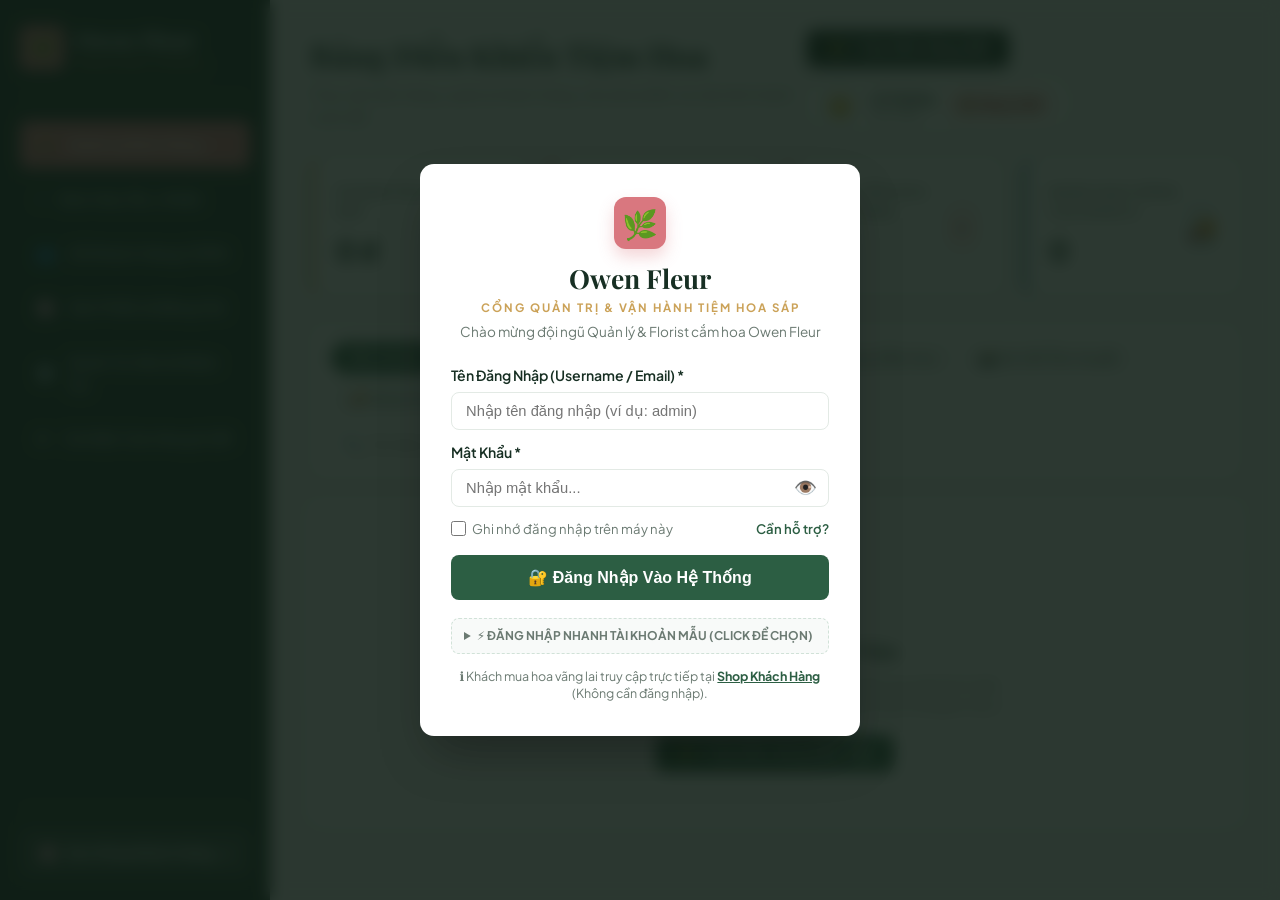
==== admin.html @ 010f1c7a "feat: Owen Fleur official website with full ordering, admin portal, cloud sync, and deployment setup" ====
<!DOCTYPE html>
<html lang="vi">
<head>
  <meta charset="UTF-8">
  <meta name="viewport" content="width=device-width, initial-scale=1.0">
  <title>Owen Fleur Admin Portal | Quản Lý Đơn Hàng & Vận Hành Tiệm Hoa</title>

  <!-- Google Fonts -->
  <link rel="preconnect" href="https://fonts.googleapis.com">
  <link rel="preconnect" href="https://fonts.gstatic.com" crossorigin>
  <link href="https://fonts.googleapis.com/css2?family=Playfair+Display:ital,wght@0,600;0,700;1,400&family=Plus+Jakarta+Sans:wght@400;500;600;700;800&display=swap" rel="stylesheet">

  <link rel="stylesheet" href="css/admin.css">
  <style>
    /* Modal styles */
    .admin-modal-overlay {
      position: fixed;
      inset: 0;
      background: rgba(0, 0, 0, 0.65);
      backdrop-filter: blur(4px);
      z-index: 2000;
      display: flex;
      align-items: center;
      justify-content: center;
      padding: 20px;
      opacity: 0;
      visibility: hidden;
      transition: all 0.25s ease;
    }
    .admin-modal-overlay.active {
      opacity: 1;
      visibility: visible;
    }
    .admin-modal-box {
      background: #fff;
      border-radius: 12px;
      max-width: 760px;
      width: 100%;
      max-height: 90vh;
      overflow-y: auto;
      position: relative;
      box-shadow: 0 20px 40px rgba(0,0,0,0.25);
    }
    .admin-modal-close {
      position: absolute;
      top: 14px;
      right: 14px;
      background: #eee;
      border: none;
      width: 32px;
      height: 32px;
      border-radius: 50%;
      font-size: 1.2rem;
      cursor: pointer;
      display: flex;
      align-items: center;
      justify-content: center;
      z-index: 10;
    }
    .admin-modal-close:hover {
      background: #ddd;
    }
  </style>
</head>
<body>

  <!-- Fullscreen Multi-Admin Login Overlay -->
  <div class="admin-login-overlay" id="adminLoginOverlay">
    <div class="login-card" style="max-width: 440px;">
      <div class="login-header">
        <div class="login-brand-icon">🌿</div>
        <h2 style="font-family: var(--font-serif); font-size: 1.65rem; color: var(--admin-primary); margin-top: 10px;">Owen Fleur</h2>
        <p style="color: var(--admin-gold); text-transform: uppercase; font-size: 0.72rem; letter-spacing: 2px; font-weight: 700;">Cổng Quản Trị & Vận Hành Tiệm Hoa Sáp</p>
        <p style="color: var(--admin-muted); font-size: 0.85rem; margin-top: 6px;">Chào mừng đội ngũ Quản lý & Florist cắm hoa Owen Fleur</p>
      </div>

      <form id="adminLoginForm">
        <div class="settings-group" style="margin-bottom: 12px;">
          <label>Tên Đăng Nhập (Username / Email) *</label>
          <input type="text" id="loginUsername" class="settings-control" required placeholder="Nhập tên đăng nhập (ví dụ: admin)">
        </div>

        <div class="settings-group" style="margin-bottom: 12px;">
          <label>Mật Khẩu *</label>
          <div style="position: relative;">
            <input type="password" id="loginPassword" class="settings-control" required placeholder="Nhập mật khẩu..." style="padding-right: 44px;">
            <button type="button" id="togglePasswordBtn" style="position: absolute; right: 8px; top: 50%; transform: translateY(-50%); background: none; border: none; font-size: 1.15rem; cursor: pointer; color: var(--admin-muted); padding: 4px;" title="Hiện / Ẩn mật khẩu">
              👁️
            </button>
          </div>
        </div>

        <div style="display: flex; justify-content: space-between; align-items: center; margin-bottom: 16px; font-size: 0.82rem;">
          <label style="display: flex; align-items: center; gap: 6px; cursor: pointer; color: var(--admin-muted);">
            <input type="checkbox" id="rememberMeCheckbox" style="accent-color: var(--admin-primary); width: 15px; height: 15px;">
            <span>Ghi nhớ đăng nhập trên máy này</span>
          </label>
          <span style="color: var(--admin-accent); font-weight: 600; cursor: pointer;" title="Vui lòng liên hệ Chủ Tiệm để được cấp lại mật khẩu">Cần hỗ trợ?</span>
        </div>

        <div id="loginErrorMsg" style="display: none; color: #dc2626; background: #fee2e2; padding: 10px; border-radius: 6px; font-size: 0.85rem; margin-bottom: 14px; text-align: center;"></div>

        <button type="submit" class="btn-admin btn-admin-primary" style="width: 100%; padding: 13px; font-size: 1rem; justify-content: center;">
          🔐 Đăng Nhập Vào Hệ Thống
        </button>
      </form>

      <!-- Quick Switch / Demo Accounts Collapsible -->
      <details class="login-demo-details" style="margin-top: 18px; background: #f8faf9; border-radius: 8px; padding: 8px 12px; border: 1px dashed #d1e2d8;">
        <summary style="font-size: 0.75rem; font-weight: 700; color: var(--admin-muted); cursor: pointer; text-transform: uppercase;">
          ⚡ Đăng nhập nhanh tài khoản mẫu (Click để chọn)
        </summary>
        <div class="quick-acc-grid" style="margin-top: 8px;">
          <button type="button" class="quick-acc-btn" data-user="admin" data-pass="admin123" title="Chủ tiệm / Quản lý trưởng">
            <span class="acc-avatar">👑</span>
            <div class="acc-details">
              <strong>admin</strong> (Chủ tiệm)
              <small>Lê Hoàng — Quản lý trưởng</small>
            </div>
          </button>
          <button type="button" class="quick-acc-btn" data-user="florist_lan" data-pass="123456" title="Florist cắm hoa">
            <span class="acc-avatar">🌸</span>
            <div class="acc-details">
              <strong>florist_lan</strong> (Thợ cắm hoa)
              <small>Nguyễn Ngọc Lan — Florist</small>
            </div>
          </button>
          <button type="button" class="quick-acc-btn" data-user="cskh_mai" data-pass="123456" title="CSKH & Trực đơn">
            <span class="acc-avatar">🎧</span>
            <div class="acc-details">
              <strong>cskh_mai</strong> (CSKH)
              <small>Trần Mai Linh — Bán hàng</small>
            </div>
          </button>
        </div>
      </details>

      <div style="text-align: center; margin-top: 14px; font-size: 0.78rem; color: var(--admin-muted); line-height: 1.4;">
        ℹ️ Khách mua hoa vãng lai truy cập trực tiếp tại <a href="index.html" target="_blank" style="color: var(--admin-accent); font-weight: 700;">Shop Khách Hàng</a> (Không cần đăng nhập).
      </div>
    </div>
  </div>

  <!-- Sidebar -->
  <aside class="admin-sidebar">
    <div class="admin-brand">
      <div class="brand-icon">🌿</div>
      <div class="brand-text">
        <h2>Owen Fleur</h2>
        <p>Merchant Portal</p>
      </div>
    </div>

    <nav class="admin-nav">
      <div class="admin-nav-item active" data-tab="orders">
        <span>📦</span>
        <span>Quản Lý Đơn Hàng</span>
      </div>
      <div class="admin-nav-item" data-tab="urgent">
        <span>⚡</span>
        <span>Đơn Hỏa Tốc / Khẩn</span>
        <span class="urgent-badge-count" id="urgentCountBadge" style="display: none;">0</span>
      </div>
      <div class="admin-nav-item" data-tab="customers">
        <span>👥</span>
        <span>Sổ Khách Hàng (CRM)</span>
      </div>
      <div class="admin-nav-item" data-tab="products">
        <span>🌸</span>
        <span>Sản Phẩm & Bảng Giá</span>
      </div>
      <div class="admin-nav-item" data-tab="admins">
        <span>🛡️</span>
        <span>Quản Trị Viên & Nhân Sự</span>
      </div>
      <div class="admin-nav-item" data-tab="settings">
        <span>⚙️</span>
        <span>Cài Đặt Cửa Hàng & QR</span>
      </div>
    </nav>

    <div class="admin-sidebar-footer">
      <a href="index.html" target="_blank" class="store-link-btn" title="Mở trang bán hàng dành cho khách">
        <span>🌸</span>
        <span>Xem Shop Khách Hàng</span>
        <span>↗</span>
      </a>
    </div>
  </aside>

  <!-- Main Content Area -->
  <main class="admin-main">
    
    <!-- Top Header -->
    <header class="admin-header">
      <div>
        <h1>Bảng Điều Khiển Tiệm Hoa</h1>
        <p style="color: var(--admin-muted); font-size: 0.92rem; margin-top: 4px;">
          Theo dõi đơn hàng, quản lý khách hàng, sửa sản phẩm và cấu hình thanh toán QR.
        </p>
      </div>
      <div class="admin-header-actions" style="display: flex; align-items: center; gap: 12px; flex-wrap: wrap;">
        <button class="btn-admin btn-admin-primary" id="openManualOrderModalBtn" style="background: var(--admin-primary); box-shadow: 0 4px 14px rgba(23, 47, 35, 0.2);">
          ✨ + Tạo Đơn Hàng Mới
        </button>

        <!-- Current Logged In Admin Profile -->
        <div class="admin-user-profile" id="topbarUserProfile">
          <div class="user-avatar" id="currentUserAvatar">👑</div>
          <div class="user-info">
            <div class="user-name" id="currentUserName">Lê Hoàng</div>
            <div class="user-role" id="currentUserRole">Chủ Tiệm</div>
          </div>
          <button class="btn-logout" id="logoutBtn" title="Đăng xuất khỏi hệ thống">
            🚪 Đăng Xuất
          </button>
        </div>
      </div>
    </header>

    <!-- Metrics Cards Grid -->
    <section class="stats-grid">
      <div class="stat-card revenue">
        <div class="stat-info">
          <h3>Doanh Thu Hôm Nay</h3>
          <div class="stat-value" id="metricRevenue">0₫</div>
        </div>
        <div class="stat-icon">💰</div>
      </div>

      <div class="stat-card urgent">
        <div class="stat-info">
          <h3>Cần Cắm Gấp / Hỏa Tốc</h3>
          <div class="stat-value" id="metricUrgent" style="color: var(--admin-urgent);">0</div>
        </div>
        <div class="stat-icon">⚡</div>
      </div>

      <div class="stat-card crafting">
        <div class="stat-info">
          <h3>Đang Cắm Hoa (Crafting)</h3>
          <div class="stat-value" id="metricCrafting">0</div>
        </div>
        <div class="stat-icon">✂️</div>
      </div>

      <div class="stat-card delivering">
        <div class="stat-info">
          <h3>Đang Giao Hàng Cho Khách</h3>
          <div class="stat-value" id="metricDelivering">0</div>
        </div>
        <div class="stat-icon">🚚</div>
      </div>
    </section>

    <!-- ================= VIEW 1: ORDERS ================= -->
    <section class="admin-view-pane active" id="ordersView">
      <!-- Filter Bar -->
      <div class="orders-filter-bar">
        <div class="filter-pills">
          <button class="filter-pill active" data-status="all">Tất Cả Đơn</button>
          <button class="filter-pill urgent-pill" data-status="urgent">⚡ Khẩn Cấp / Hỏa Tốc</button>
          <button class="filter-pill" data-status="pending">⏳ Chờ Xác Nhận</button>
          <button class="filter-pill" data-status="crafting">✂️ Đang Cắm Hoa</button>
          <button class="filter-pill" data-status="photo_sent">📸 Đã Gửi Ảnh Duyệt</button>
          <button class="filter-pill" data-status="delivering">🚚 Đang Giao</button>
          <button class="filter-pill" data-status="delivered">✅ Giao Thành Công</button>
          <button class="filter-pill" data-status="cancelled">❌ Đã Hủy</button>
        </div>

        <div class="order-search-box">
          <span class="search-icon">🔍</span>
          <input type="text" id="orderSearchInput" placeholder="Tìm theo mã đơn, tên khách, SĐT, địa chỉ...">
        </div>
      </div>

      <!-- Orders List Container -->
      <div class="orders-list-container" id="ordersListContainer">
        <!-- Injected via JavaScript -->
      </div>
    </section>

    <!-- View 2: Urgent Only (Shares same render logic) -->
    <section class="admin-view-pane" id="urgentView">
      <div style="background: #fffafa; border: 1px solid var(--admin-urgent); padding: 16px 20px; border-radius: var(--radius-md); margin-bottom: 20px; display: flex; align-items: center; justify-content: space-between;">
        <div style="display: flex; align-items: center; gap: 12px;">
          <span style="font-size: 1.8rem;">⚡</span>
          <div>
            <h3 style="color: var(--admin-urgent); margin: 0;">DANH SÁCH ĐƠN HÀNG HỎA TỐC & KHẨN CẤP</h3>
            <p style="font-size: 0.85rem; color: var(--admin-muted); margin: 0;">Được ưu tiên cắm ngay lập tức để kịp giờ hẹn khách hàng hoặc giao trong 2 giờ.</p>
          </div>
        </div>
      </div>
    </section>

    <!-- ================= VIEW 3: CUSTOMERS DIRECTORY (CRM) ================= -->
    <section class="admin-view-pane" id="customersView">
      <div class="products-admin-card">
        <div style="display: flex; justify-content: space-between; align-items: center; margin-bottom: 20px; flex-wrap: wrap; gap: 14px;">
          <div>
            <h2 style="font-family: var(--font-serif); font-size: 1.5rem; color: var(--admin-primary);">
              Sổ Danh Bạ Khách Hàng & Lịch Sử Mua Hoa
            </h2>
            <p style="color: var(--admin-muted); font-size: 0.88rem;">
              Tự động lưu trữ thông tin tất cả khách đã đặt hoa để tiệm tiện chăm sóc, gọi điện, gửi thiệp hoặc tri ân khách VIP.
            </p>
          </div>
          <div style="display: flex; gap: 10px;">
            <input type="text" id="customerSearchInput" placeholder="Tìm khách theo tên, SĐT..." style="padding: 8px 14px; border-radius: 999px; border: 1px solid var(--admin-border); outline: none; font-size: 0.88rem;">
            <button class="btn-admin btn-admin-primary" id="exportCustomersBtn">
              📥 Xuất Danh Sách (CSV / Excel)
            </button>
          </div>
        </div>

        <table class="admin-table">
          <thead>
            <tr>
              <th>Khách Hàng (Người Nhận / Đặt)</th>
              <th>Số Điện Thoại</th>
              <th>Địa Chỉ Giao Thường Dùng</th>
              <th>Số Đơn Đã Đặt</th>
              <th>Tổng Chi Tiêu</th>
              <th>Hạng Khách</th>
              <th>Lần Mua Gần Nhất</th>
              <th>Liên Hệ Nhanh</th>
            </tr>
          </thead>
          <tbody id="customersTableBody">
            <!-- Injected via JavaScript -->
          </tbody>
        </table>
      </div>
    </section>

    <!-- ================= VIEW 4: PRODUCTS & PRICING (FULL CRUD) ================= -->
    <section class="admin-view-pane" id="productsView">
      <div class="products-admin-card">
        <div style="display: flex; justify-content: space-between; align-items: center; margin-bottom: 20px; flex-wrap: wrap; gap: 12px;">
          <div>
            <h2 style="font-family: var(--font-serif); font-size: 1.5rem; color: var(--admin-primary);">Danh Sách Mẫu Hoa & Quản Lý Sản Phẩm</h2>
            <p style="color: var(--admin-muted); font-size: 0.88rem;">Chỉnh sửa hình ảnh, giá bán, mô tả, thể loại hoa hoặc thêm mẫu hoa mới vào shop.</p>
          </div>
          <button class="btn-admin btn-admin-primary" id="addNewProductBtn">
            🌸 + Thêm Mẫu Hoa Mới
          </button>
        </div>

        <table class="admin-table">
          <thead>
            <tr>
              <th style="width: 70px;">Hình Ảnh</th>
              <th>Tên Mẫu Hoa</th>
              <th>Thể Loại</th>
              <th>Giá Bán</th>
              <th>Nhãn / Tag</th>
              <th>Tone Màu</th>
              <th style="width: 170px;">Hành Động</th>
            </tr>
          </thead>
          <tbody id="adminProductsTableBody">
            <!-- Injected via JavaScript -->
          </tbody>
        </table>
      </div>
    </section>

    <!-- ================= VIEW 5: STORE SETTINGS & QR CONFIG ================= -->
    <section class="admin-view-pane" id="settingsView">
      <div class="settings-container">
        <h2 style="font-family: var(--font-serif); font-size: 1.6rem; color: var(--admin-primary); margin-bottom: 8px;">
          Cài Đặt Cửa Hàng & Cấu Hình Thanh Toán VietQR
        </h2>
        <p style="color: var(--admin-muted); font-size: 0.92rem; margin-bottom: 24px;">
          Cấu hình thông tin thương hiệu và tài khoản ngân hàng nhận tiền. Khi khách đặt hoa bên portal người mua, mã QR thanh toán sẽ tự động khớp với tài khoản của bạn.
        </p>

        <form id="storeSettingsForm">
          <h3 style="font-family: var(--font-serif); font-size: 1.2rem; color: var(--admin-accent); margin-bottom: 14px; border-bottom: 1px solid var(--admin-border); padding-bottom: 6px;">
            1. Thông Tin Thương Hiệu & Địa Chỉ
          </h3>

          <div class="settings-grid">
            <div class="settings-group">
              <label>Tên Tiệm Hoa (Thương hiệu)</label>
              <input type="text" id="cfgStoreName" class="settings-control" required>
            </div>

            <div class="settings-group">
              <label>Số Hotline Đặt Hoa Nhanh</label>
              <input type="text" id="cfgHotline" class="settings-control" required>
            </div>

            <div class="settings-group">
              <label>Slogan Tiếng Pháp</label>
              <input type="text" id="cfgTaglineFr" class="settings-control" required>
            </div>

            <div class="settings-group">
              <label>Slogan Tiếng Anh (Font nghệ thuật)</label>
              <input type="text" id="cfgTaglineEn" class="settings-control" required>
            </div>

            <div class="settings-group">
              <label>Địa Chỉ Cơ Sở 1 (Hà Nội)</label>
              <input type="text" id="cfgAddressHanoi" class="settings-control" required>
            </div>

            <div class="settings-group">
              <label>Địa Chỉ Cơ Sở 2 (Hưng Yên)</label>
              <input type="text" id="cfgAddressHungYen" class="settings-control" required>
            </div>

            <div class="settings-group">
              <label>Link Fanpage Facebook</label>
              <input type="url" id="cfgFacebook" class="settings-control" required>
            </div>

            <div class="settings-group">
              <label>Link Kênh TikTok</label>
              <input type="url" id="cfgTiktok" class="settings-control" required>
            </div>

            <div class="settings-group full-width">
              <label>Nội Dung Banner Thông Báo Đầu Trang (Top Announcement Bar)</label>
              <input type="text" id="cfgAnnouncement" class="settings-control" required>
            </div>
          </div>

          <!-- Section 2: QR Payment Configuration -->
          <div class="qr-config-section">
            <h3 style="font-family: var(--font-serif); font-size: 1.25rem; color: var(--admin-primary); margin-bottom: 6px;">
              2. Cấu Hình Tài Khoản Nhận Tiền & Mã QR (VietQR)
            </h3>
            <p style="font-size: 0.85rem; color: var(--admin-muted);">
              Khi khách hàng chọn thanh toán chuyển khoản, hệ thống sẽ tự sinh mã QR chuyển tiền chính xác đến tài khoản dưới đây:
            </p>

            <div class="qr-config-preview-layout">
              <div>
                <div class="settings-group">
                  <label>Ngân Hàng Thụ Hưởng *</label>
                  <select id="cfgBankName" class="settings-control" style="cursor: pointer;">
                    <option value="Vietcombank">Vietcombank (Ngân hàng Ngoại thương)</option>
                    <option value="MBBank">MB Bank (Ngân hàng Quân Đội)</option>
                    <option value="Techcombank">Techcombank (Kỹ Thương)</option>
                    <option value="ACB">ACB (Á Châu)</option>
                    <option value="VPBank">VPBank (Việt Nam Thịnh Vượng)</option>
                    <option value="TPBank">TPBank (Tiên Phong)</option>
                    <option value="BIDV">BIDV (Đầu tư và Phát triển)</option>
                    <option value="VietinBank">VietinBank (Công Thương)</option>
                    <option value="Agribank">Agribank (Nông nghiệp)</option>
                  </select>
                </div>

                <div class="settings-group">
                  <label>Số Tài Khoản Ngân Hàng (STK) *</label>
                  <input type="text" id="cfgBankAccount" class="settings-control" placeholder="Ví dụ: 0985421398 hoặc 1023456789" required>
                </div>

                <div class="settings-group">
                  <label>Tên Chủ Tài Khoản (In hoa không dấu) *</label>
                  <input type="text" id="cfgAccountHolder" class="settings-control" placeholder="TIEM HOA OWEN FLEUR" required>
                </div>

                <div class="settings-group">
                  <label>Tiền tố cú pháp nội dung chuyển khoản</label>
                  <input type="text" id="cfgTransferPrefix" class="settings-control" placeholder="OWENFLEUR (hệ thống sẽ tự ghép thêm mã đơn)" value="OWENFLEUR">
                </div>

                <div class="settings-group">
                  <label>Link Ảnh QR Tĩnh Của Shop (Tùy chọn tải lên / link ảnh sẵn)</label>
                  <input type="url" id="cfgCustomQrImage" class="settings-control" placeholder="https://... hoặc để trống để tự sinh VietQR chuẩn">
                </div>
              </div>

              <!-- Live Preview Card -->
              <div class="qr-live-preview-card">
                <div style="font-weight: 700; font-size: 0.85rem; color: var(--admin-primary); text-transform: uppercase;">Xem Trước Mã QR Khách Quét</div>
                <img id="qrLivePreviewImg" src="https://api.qrserver.com/v1/create-qr-code/?size=180x180&data=OWENFLEUR_TEST_1000000" alt="VietQR Preview">
                <div style="font-size: 0.82rem; color: var(--admin-muted);" id="qrLivePreviewInfo">
                  Ngân hàng: <strong>Vietcombank</strong><br>
                  STK: <strong>0985 421 398</strong><br>
                  Chủ TK: <strong>TIEM HOA OWEN FLEUR</strong>
                </div>
              </div>
            </div>
          </div>

          <!-- Cloud Database & Supabase Realtime Sync -->
          <div class="qr-config-section" style="background: #fdfaf6; border-color: #ebdccc; margin-top: 24px;">
            <div style="display: flex; justify-content: space-between; align-items: center; flex-wrap: wrap; gap: 10px;">
              <div>
                <h3 style="font-family: var(--font-serif); font-size: 1.25rem; color: var(--admin-primary); margin: 0;">
                  ☁️ Kết Nối Cloud Database (Supabase) - Đồng Bộ Realtime Toàn Quốc
                </h3>
                <p style="font-size: 0.85rem; color: var(--admin-muted); margin: 4px 0 0 0;">
                  Đồng bộ đơn hàng giữa điện thoại người mua và máy tính quản trị qua Internet theo thời gian thực (Real-time).
                </p>
              </div>
              <span id="cloudStatusBadge" style="padding: 4px 12px; border-radius: 999px; font-size: 0.8rem; font-weight: 700; background: #fef3c7; color: #92400e; border: 1px solid #f59e0b;">
                🟡 Đang dùng Offline (LocalStorage)
              </span>
            </div>

            <div style="margin-top: 16px; display: grid; grid-template-columns: 1fr 1fr; gap: 16px;">
              <div class="settings-group">
                <label>Supabase Project URL</label>
                <input type="url" id="cfgSupabaseUrl" class="settings-control" placeholder="https://xyzproject.supabase.co">
              </div>
              <div class="settings-group">
                <label>Supabase Anon Public API Key</label>
                <input type="password" id="cfgSupabaseKey" class="settings-control" placeholder="eyJhbGciOiJIUzI1NiIsInR5cCI6IkpXVCJ9...">
              </div>
            </div>

            <div style="display: flex; gap: 10px; margin-top: 10px; flex-wrap: wrap;">
              <button type="button" class="btn-admin btn-admin-outline" id="btnTestCloudConnection">
                🔌 Kiểm Tra Kết Nối
              </button>
              <button type="button" class="btn-admin btn-admin-primary" id="btnSaveCloudConfig">
                💾 Lưu Cấu Hình Cloud
              </button>
              <button type="button" class="btn-admin btn-admin-outline" id="btnToggleSqlGuide">
                📋 Xem Mã SQL Tạo Bảng (Chạy 1 lần trên Supabase)
              </button>
            </div>

            <div id="sqlGuideContainer" style="display: none; margin-top: 14px; background: #fff; padding: 14px; border-radius: var(--radius-sm); border: 1px solid var(--admin-border);">
              <div style="display: flex; justify-content: space-between; align-items: center; margin-bottom: 8px;">
                <strong style="font-size: 0.85rem; color: var(--admin-primary);">Đoạn mã SQL tạo bảng tự động (Dán vào SQL Editor trên Supabase):</strong>
                <button type="button" class="btn-admin btn-admin-outline" id="btnCopySql" style="padding: 3px 8px; font-size: 0.75rem;">📋 Copy SQL</button>
              </div>
              <textarea id="sqlCodeBlock" readonly style="width: 100%; height: 160px; font-family: monospace; font-size: 0.78rem; padding: 10px; background: #282c34; color: #abb2bf; border-radius: 6px; border: none; resize: vertical;"></textarea>
            </div>
          </div>

          <!-- Telegram Push Notification Configuration -->
          <div class="qr-config-section" style="background: #f0f7ff; border-color: #bfdbfe; margin-top: 24px;">
            <div style="display: flex; justify-content: space-between; align-items: center; flex-wrap: wrap; gap: 10px;">
              <div>
                <h3 style="font-family: var(--font-serif); font-size: 1.25rem; color: #1e40af; margin: 0;">
                  📲 Chuông Báo Điện Thoại 24/7 Qua Telegram (Miễn Phí)
                </h3>
                <p style="font-size: 0.85rem; color: var(--admin-muted); margin: 4px 0 0 0;">
                  Khi có khách đặt hoa trên website, hệ thống sẽ tự động gửi tin nhắn báo rung đến điện thoại của bạn ngay lập tức!
                </p>
              </div>
              <span style="padding: 4px 12px; border-radius: 999px; font-size: 0.8rem; font-weight: 700; background: #dbeafe; color: #1e40af;">
                ⚡ Push Alert Real-time
              </span>
            </div>

            <div style="margin-top: 16px; display: grid; grid-template-columns: 1fr 1fr; gap: 16px;">
              <div class="settings-group">
                <label>Telegram Bot Token (Tạo nhanh qua @BotFather trên Telegram)</label>
                <input type="text" id="cfgTelegramBotToken" class="settings-control" placeholder="Ví dụ: 7123456789:AAHxyz...">
              </div>
              <div class="settings-group">
                <label>Telegram Chat ID (Lấy ID cá nhân qua @userinfobot)</label>
                <input type="text" id="cfgTelegramChatId" class="settings-control" placeholder="Ví dụ: 123456789 hoặc -100xxxx (nếu dùng nhóm)">
              </div>
            </div>

            <div style="display: flex; gap: 10px; margin-top: 10px; align-items: center; flex-wrap: wrap;">
              <button type="button" class="btn-admin btn-admin-outline" id="btnTestTelegramAlert" style="background: #fff;">
                🔔 Bắn Thử 1 Tin Nhắn Test Về Điện Thoại
              </button>
              <span style="font-size: 0.8rem; color: var(--admin-muted);">
                💡 Chỉ cần chat <code>/start</code> với Bot của bạn trước để cấp quyền nhận tin nhắn.
              </span>
            </div>
          </div>

          <div style="margin-top: 24px;">
            <button type="submit" class="btn-admin btn-admin-primary" style="padding: 14px 32px; font-size: 1.05rem;">
              💾 Lưu Tất Cả Cài Đặt & Đồng Bộ Sang Portal Người Mua
            </button>
          </div>
        </form>
      </div>
    </section>

    <!-- ================= VIEW 5: ADMIN ACCOUNTS MANAGEMENT ================= -->
    <section class="admin-view-pane" id="adminsView">
      <div class="products-admin-card">
        <div style="display: flex; justify-content: space-between; align-items: center; margin-bottom: 24px; flex-wrap: wrap; gap: 14px;">
          <div>
            <h2 style="font-family: var(--font-serif); font-size: 1.5rem; color: var(--admin-primary);">
              🛡️ Danh Sách Quản Trị Viên & Nhân Sự Tiệm Hoa
            </h2>
            <p style="color: var(--admin-muted); font-size: 0.88rem;">
              Phân quyền và cấp tài khoản riêng cho từng nhân viên (Chủ tiệm, Florist cắm hoa, Nhân viên bán hàng & CSKH) để vận hành độc lập.
            </p>
          </div>
          <button class="btn-admin btn-admin-primary" id="openAddAdminModalBtn">
            ➕ Cấp Tài Khoản Mới
          </button>
        </div>

        <table class="admin-table">
          <thead>
            <tr>
              <th>Nhân Sự (Avatar & Tên)</th>
              <th>Tên Đăng Nhập (Username)</th>
              <th>Mật Khẩu</th>
              <th>Vai Trò & Quyền Hạn</th>
              <th>Ngày Cấp</th>
              <th>Thao Tác</th>
            </tr>
          </thead>
          <tbody id="adminsTableBody">
            <!-- Injected via JavaScript -->
          </tbody>
        </table>
      </div>
    </section>

  </main>

  <!-- ================= MODAL: SỬA / THÊM MỚI SẢN PHẨM ================= -->
  <div class="admin-modal-overlay" id="productEditModal">
    <div class="admin-modal-box">
      <button class="admin-modal-close" id="productEditModalClose">&times;</button>
      <div style="padding: 24px 28px; border-bottom: 1px solid var(--admin-border);">
        <h2 id="productModalTitle" style="font-family: var(--font-serif); font-size: 1.5rem; color: var(--admin-primary);">
          Chỉnh Sửa Mẫu Hoa
        </h2>
        <p style="color: var(--admin-muted); font-size: 0.85rem;">Thông tin cập nhật sẽ được hiển thị ngay lập tức lên website khách hàng.</p>
      </div>

      <form id="productEditForm">
        <input type="hidden" id="prodEditId">

        <div class="product-modal-grid">
          <!-- Col 1 -->
          <div>
            <div class="settings-group">
              <label>Tên Mẫu Hoa *</label>
              <input type="text" id="prodEditName" class="settings-control" required placeholder="Ví dụ: Bó Hoa 'Ánh Mắt Hoàng Hôn'">
            </div>

            <div class="settings-group">
              <label>Thể Loại Hoa *</label>
              <select id="prodEditCategory" class="settings-control" required>
                <option value="love">💖 Tình Yêu & Kỷ Niệm</option>
                <option value="birthday">🎂 Sinh Nhật Rực Rỡ</option>
                <option value="opening">🎉 Khai Trương - Chúc Mừng</option>
                <option value="wedding">💍 Hoa Cưới Cầm Tay</option>
                <option value="box">🎁 Giỏ & Hộp Hoa Cao Cấp</option>
              </select>
            </div>

            <div style="display: grid; grid-template-columns: 1fr 1fr; gap: 10px;">
              <div class="settings-group">
                <label>Giá Bán (VNĐ) *</label>
                <input type="number" id="prodEditPrice" class="settings-control" required min="10000" step="10000" placeholder="850000">
              </div>
              <div class="settings-group">
                <label>Giá Gốc (Trước giảm)</label>
                <input type="number" id="prodEditOriginalPrice" class="settings-control" min="0" step="10000" placeholder="1050000">
              </div>
            </div>

            <div style="display: grid; grid-template-columns: 1fr 1fr; gap: 10px;">
              <div class="settings-group">
                <label>Tone Màu Hoa *</label>
                <input type="text" id="prodEditTone" class="settings-control" required placeholder="Hồng Pastel & Trắng Kem">
              </div>
              <div class="settings-group">
                <label>Nhãn / Tag Nổi Bật</label>
                <input type="text" id="prodEditTag" class="settings-control" placeholder="Bán Chạy Nhất / Mới Về / Sale 20%">
              </div>
            </div>

            <div class="settings-group">
              <label>Loài Hoa Sử Dụng (Cách nhau bằng dấu phẩy)</label>
              <input type="text" id="prodEditFlowersIncluded" class="settings-control" placeholder="Hồng Ohara Sáp, Mẫu Đơn, Baby Khô">
            </div>
          </div>

          <!-- Col 2: Image & Descriptions -->
          <div>
            <div class="settings-group">
              <label>Ảnh Mẫu Hoa *</label>
              <div class="image-upload-toggle-tabs">
                <button type="button" class="img-tab-btn active" id="tabUploadFile">📁 Tải Ảnh Từ Máy Tính / Điện Thoại</button>
                <button type="button" class="img-tab-btn" id="tabEnterUrl">🔗 Dán Link Ảnh (URL)</button>
              </div>

              <!-- Option 1: File Upload -->
              <div id="fileUploadContainer" style="margin-top: 6px;">
                <label class="custom-file-upload-box" for="prodEditImageFile">
                  <span class="upload-icon">📷</span>
                  <span class="upload-text" id="uploadFileText">Nhấn để chọn ảnh từ máy tính</span>
                  <span class="upload-hint">Hỗ trợ JPG, PNG, WEBP (Lưu trực tiếp vào website)</span>
                  <input type="file" id="prodEditImageFile" accept="image/*" style="display: none;">
                </label>
              </div>

              <!-- Option 2: URL Input -->
              <div id="urlInputContainer" style="display: none; margin-top: 6px;">
                <input type="url" id="prodEditImage" class="settings-control" placeholder="https://images.unsplash.com/...">
              </div>

              <!-- Preview Box -->
              <div class="product-image-preview-box">
                <img id="prodImagePreview" src="https://images.unsplash.com/photo-1561181286-d3fee7d55364?auto=format&fit=crop&w=400&q=80" alt="Xem trước ảnh hoa">
              </div>
            </div>

            <div class="settings-group">
              <label>Mô Tả Sản Phẩm *</label>
              <textarea id="prodEditDesc" class="settings-control" rows="2" required placeholder="Mô tả vẻ đẹp, phong cách cắm..."></textarea>
            </div>

            <div class="settings-group">
              <label>Ý Nghĩa Loài Hoa</label>
              <textarea id="prodEditMeaning" class="settings-control" rows="2" placeholder="Tượng trưng cho tình cảm chân thành..."></textarea>
            </div>

            <div class="settings-group">
              <label>Đặc Tính & Cách Bảo Quản Hoa Sáp</label>
              <input type="text" id="prodEditCareGuide" class="settings-control" placeholder="Để nơi khô ráo thoáng mát, tránh nước và ánh nắng gắt. Bền đẹp 3 - 5 năm.">
            </div>
          </div>
        </div>

        <div style="padding: 16px 28px; background: var(--admin-bg); display: flex; justify-content: flex-end; gap: 12px; border-top: 1px solid var(--admin-border);">
          <button type="button" class="btn-admin btn-admin-outline" id="cancelProductEditBtn">Hủy</button>
          <button type="submit" class="btn-admin btn-admin-primary">💾 Lưu Sản Phẩm</button>
        </div>
      </form>
    </div>
  </div>

  <!-- ================= MODAL: TẠO ĐƠN HÀNG MỚI (THỦ CÔNG / QUẦY / HOTLINE) ================= -->
  <div class="admin-modal-overlay" id="manualOrderModal">
    <div class="admin-modal-box" style="max-width: 880px;">
      <button class="admin-modal-close" id="manualOrderModalClose">&times;</button>
      <div style="padding: 22px 28px; border-bottom: 1px solid var(--admin-border); display: flex; justify-content: space-between; align-items: center; flex-wrap: wrap; gap: 10px;">
        <div>
          <h2 style="font-family: var(--font-serif); font-size: 1.5rem; color: var(--admin-primary); margin: 0;">
            ✨ Tạo Đơn Hàng Mới (Thủ Công / Hotline / Quầy)
          </h2>
          <p style="color: var(--admin-muted); font-size: 0.85rem; margin: 2px 0 0 0;">
            Lên đơn nhanh cho khách gọi Hotline, chat Fanpage Facebook, TikTok, Zalo hoặc mua tại tiệm.
          </p>
        </div>
        <div style="background: #edf7f2; border: 1px solid #c2e2d0; color: #1e5e3a; font-size: 0.82rem; font-weight: 700; padding: 6px 14px; border-radius: 999px;">
          👤 Người lập đơn: <span id="currentAdminNameBadge">Admin</span>
        </div>
      </div>

      <form id="manualOrderForm" style="padding: 24px 28px;">
        <div style="display: grid; grid-template-columns: 1.1fr 1fr; gap: 24px;">
          <!-- Left Column: Customer & Delivery Info -->
          <div>
            <h4 style="font-size: 0.95rem; font-weight: 700; color: var(--admin-primary); margin-bottom: 12px; border-bottom: 1px solid var(--admin-border); padding-bottom: 6px;">
              1. Thông Tin Khách Hàng & Nơi Giao
            </h4>

            <div style="display: grid; grid-template-columns: 1fr 1fr; gap: 10px;">
              <div class="settings-group">
                <label>Tên Người Nhận Hoa *</label>
                <input type="text" id="moRecipientName" class="settings-control" required placeholder="Ví dụ: Chị Lan Anh">
              </div>
              <div class="settings-group">
                <label>SĐT Người Nhận *</label>
                <input type="tel" id="moRecipientPhone" class="settings-control" required placeholder="0912 345 678">
              </div>
            </div>

            <div style="display: grid; grid-template-columns: 1fr 1fr; gap: 10px;">
              <div class="settings-group">
                <label>SĐT Người Đặt (Báo đơn)</label>
                <input type="tel" id="moSenderPhone" class="settings-control" placeholder="Để trống nếu là người nhận">
              </div>
              <div class="settings-group">
                <label>Kênh Tiếp Nhận Đơn</label>
                <select id="moSource" class="settings-control">
                  <option value="store">🏬 Khách Mua Tại Quầy</option>
                  <option value="hotline">📞 Hotline / Gọi Điện Thoại</option>
                  <option value="facebook">💬 Fanpage Facebook</option>
                  <option value="tiktok">🎵 TikTok Shop / DM TikTok</option>
                  <option value="zalo">💬 Zalo OA / Zalo Cá Nhân</option>
                </select>
              </div>
            </div>

            <div class="settings-group">
              <label>Địa Chỉ Giao Hoa Chi Tiết *</label>
              <input type="text" id="moAddress" class="settings-control" required placeholder="Số nhà, đường phố, tòa nhà... hoặc ghi 'Nhận tại quầy'">
            </div>

            <div style="display: grid; grid-template-columns: 1fr 1.2fr; gap: 10px;">
              <div class="settings-group">
                <label>Ngày Giao Hẹn *</label>
                <input type="date" id="moDeliveryDate" class="settings-control" required>
              </div>
              <div class="settings-group">
                <label>Khung Giờ Giao</label>
                <select id="moDeliveryTime" class="settings-control">
                  <option value="asap">⚡ Hỏa Tốc Trong 2 Giờ (Gấp)</option>
                  <option value="morning">Buổi Sáng (08:00 - 11:30)</option>
                  <option value="noon">Buổi Trưa (11:30 - 14:00)</option>
                  <option value="afternoon" selected>Buổi Chiều (14:00 - 17:30)</option>
                  <option value="evening">Buổi Tối (17:30 - 20:30)</option>
                </select>
              </div>
            </div>

            <div class="settings-group" style="background: #fff8f8; border: 1px dashed var(--admin-urgent); padding: 10px 14px; border-radius: var(--radius-sm); margin-top: 6px;">
              <label style="display: flex; align-items: center; gap: 8px; cursor: pointer; color: var(--admin-urgent); font-weight: 700; margin: 0;">
                <input type="checkbox" id="moIsUrgent" style="width: 18px; height: 18px;">
                <span>⚡ Đánh dấu Đơn Hỏa Tốc / Ưu Tiên Cắm Gấp</span>
              </label>
            </div>

            <div class="settings-group" style="margin-top: 12px;">
              <label>Nội Dung Ghi Thiệp Chúc Mừng</label>
              <textarea id="moCardMessage" class="settings-control" rows="2" placeholder="Ví dụ: Chúc mừng sinh nhật em gái yêu quý! Chúc em luôn tươi trẻ và hạnh phúc!"></textarea>
            </div>

            <div class="settings-group">
              <label>Ghi Chú Cho Florist / Thợ Cắm Hoa</label>
              <input type="text" id="moFloristNotes" class="settings-control" placeholder="Ghi chú tone nơ, thời điểm gọi trước khi giao...">
            </div>
          </div>

          <!-- Right Column: Products in Order & Payment -->
          <div>
            <div style="display: flex; justify-content: space-between; align-items: center; margin-bottom: 12px; border-bottom: 1px solid var(--admin-border); padding-bottom: 6px;">
              <h4 style="font-size: 0.95rem; font-weight: 700; color: var(--admin-primary); margin: 0;">
                2. Mẫu Hoa Trong Đơn
              </h4>
              <button type="button" class="btn-admin btn-admin-outline" id="moAddItemBtn" style="padding: 4px 10px; font-size: 0.78rem;">
                + Thêm Mẫu Hoa
              </button>
            </div>

            <div id="moItemsList" style="display: flex; flex-direction: column; gap: 8px; max-height: 230px; overflow-y: auto; padding-right: 4px; margin-bottom: 14px;">
              <!-- Dynamic Rows -->
            </div>

            <div style="background: var(--admin-bg); border-radius: var(--radius-sm); padding: 12px 14px; border: 1px solid var(--admin-border); margin-bottom: 14px;">
              <div style="display: flex; justify-content: space-between; margin-bottom: 6px; font-size: 0.88rem;">
                <span>Tạm tính tiền hoa:</span>
                <strong id="moSubtotalDisplay">0₫</strong>
              </div>
              <div style="display: flex; justify-content: space-between; align-items: center; margin-bottom: 6px; font-size: 0.88rem;">
                <span>Phí giao hàng:</span>
                <input type="number" id="moShippingFee" class="settings-control" value="0" step="5000" min="0" style="width: 110px; text-align: right; padding: 4px 8px;">
              </div>
              <div style="display: flex; justify-content: space-between; border-top: 1px dashed var(--admin-border); padding-top: 8px; font-size: 1.05rem; font-weight: 800; color: var(--admin-primary);">
                <span>TỔNG ĐƠN HÀNG:</span>
                <span id="moTotalDisplay" style="color: var(--admin-urgent);">0₫</span>
              </div>
            </div>

            <h4 style="font-size: 0.95rem; font-weight: 700; color: var(--admin-primary); margin-bottom: 12px; border-bottom: 1px solid var(--admin-border); padding-bottom: 6px;">
              3. Thanh Toán & Trạng Thái
            </h4>

            <div style="display: grid; grid-template-columns: 1fr 1fr; gap: 10px;">
              <div class="settings-group">
                <label>Phương Thức TT</label>
                <select id="moPaymentMethod" class="settings-control">
                  <option value="cod">Tiền Mặt / COD</option>
                  <option value="qr">Chuyển Khoản VietQR</option>
                  <option value="bank">Chuyển Khoản Ngân Hàng</option>
                </select>
              </div>
              <div class="settings-group">
                <label>Tình Trạng TT</label>
                <select id="moPaymentStatus" class="settings-control">
                  <option value="Đã thanh toán đủ">✅ Đã Thanh Toán Đủ</option>
                  <option value="Đã cọc 50%">⏳ Đã Cọc 50%</option>
                  <option value="Thu tiền khi giao (COD)">💵 Chưa TT (Thu COD)</option>
                </select>
              </div>
            </div>

            <div class="settings-group">
              <label>Trạng Thái Khởi Tạo</label>
              <select id="moInitialStatus" class="settings-control">
                <option value="crafting">✂️ Đang Cắm Hoa (Crafting) - Vào việc ngay</option>
                <option value="pending">⏳ Chờ Xác Nhận (Pending)</option>
                <option value="photo_sent">📸 Đã Gửi Ảnh Duyệt</option>
                <option value="delivering">🚚 Đang Giao Hàng</option>
              </select>
            </div>
          </div>
        </div>

        <div style="padding-top: 18px; border-top: 1px solid var(--admin-border); margin-top: 18px; display: flex; justify-content: flex-end; gap: 12px;">
          <button type="button" class="btn-admin btn-admin-outline" id="moCancelBtn">Hủy Bỏ</button>
          <button type="submit" class="btn-admin btn-admin-primary" style="padding: 12px 28px; font-size: 1rem;">
            ✨ Hoàn Tất Tạo Đơn & Đưa Vào Vận Hành
          </button>
        </div>
      </form>
    </div>
  </div>

  <!-- ================= MODAL: THÊM TÀI KHOẢN ADMIN MỚI ================= -->
  <div class="admin-modal-overlay" id="addAdminModal">
    <div class="admin-modal-box" style="max-width: 500px;">
      <button class="admin-modal-close" id="addAdminModalClose">&times;</button>
      <div style="padding: 22px 26px; border-bottom: 1px solid var(--admin-border);">
        <h2 style="font-family: var(--font-serif); font-size: 1.4rem; color: var(--admin-primary); margin: 0;">
          ➕ Cấp Tài Khoản Quản Trị / Nhân Viên Mới
        </h2>
        <p style="color: var(--admin-muted); font-size: 0.85rem; margin: 4px 0 0 0;">
          Tạo tài khoản đăng nhập riêng để nhân sự phụ trách đơn hàng và vận hành tiệm.
        </p>
      </div>

      <form id="addAdminForm" style="padding: 24px 26px;">
        <div class="settings-group">
          <label>Họ Và Tên Nhân Sự *</label>
          <input type="text" id="newAdminName" class="settings-control" required placeholder="Ví dụ: Hoàng Thu Thảo">
        </div>

        <div class="settings-group">
          <label>Tên Đăng Nhập (Username) *</label>
          <input type="text" id="newAdminUsername" class="settings-control" required placeholder="Ví dụ: florist_thao" pattern="[a-zA-Z0-9_]{3,20}">
          <small style="color: var(--admin-muted); font-size: 0.75rem;">Viết liền không dấu, từ 3 - 20 ký tự.</small>
        </div>

        <div class="settings-group">
          <label>Mật Khẩu Đăng Nhập *</label>
          <input type="password" id="newAdminPassword" class="settings-control" required placeholder="Tối thiểu 6 ký tự" minlength="6">
        </div>

        <div class="settings-group">
          <label>Vai Trò / Bộ Phận *</label>
          <select id="newAdminRole" class="settings-control" required>
            <option value="Quản lý trưởng">👑 Quản Lý Trưởng / Chủ Tiệm</option>
            <option value="Florist cắm hoa" selected>🌸 Florist Nghệ Thuật (Cắm hoa & duyệt mẫu)</option>
            <option value="Nhân viên CSKH & Bán hàng">🎧 Nhân Viên CSKH & Bán Hàng (Trực đơn hotline, chat)</option>
            <option value="Shipper giao hàng">🚚 Shipper Giao Hàng</option>
          </select>
        </div>

        <div style="padding-top: 16px; border-top: 1px solid var(--admin-border); margin-top: 16px; display: flex; justify-content: flex-end; gap: 10px;">
          <button type="button" class="btn-admin btn-admin-outline" id="addAdminCancelBtn">Hủy</button>
          <button type="submit" class="btn-admin btn-admin-primary">
            💾 Tạo Tài Khoản
          </button>
        </div>
      </form>
    </div>
  </div>

  <!-- Printable Delivery Slip Modal -->
  <div class="admin-modal-overlay" id="printSlipModal">
    <div class="admin-modal-box">
      <button class="admin-modal-close" id="printSlipModalClose">&times;</button>
      <div id="printSlipModalContent">
        <!-- Injected via JavaScript -->
      </div>
    </div>
  </div>

  <!-- Toast Notification Container -->
  <div id="adminToastContainer" style="position: fixed; bottom: 24px; right: 24px; z-index: 3000; display: flex; flex-direction: column; gap: 10px;"></div>

  <!-- Scripts -->
  <script src="https://cdn.jsdelivr.net/npm/@supabase/supabase-js@2"></script>
  <script src="js/cloud.js"></script>
  <script src="js/data.js"></script>
  <script src="js/admin.js"></script>
</body>
</html>
---- css/admin.css ----
/* ==========================================================
   OWEN FLEUR - ARTISAN FLORIST ADMIN PORTAL STYLES
   Modern, elegant, high-productivity dashboard
   ========================================================== */

:root {
  --admin-primary: #172f23;
  --admin-accent: #2c5e43;
  --admin-rose: #d9777f;
  --admin-gold: #cba258;
  --admin-bg: #f5f7f6;
  --admin-card: #ffffff;
  --admin-text: #1b2620;
  --admin-muted: #6b7a72;
  --admin-border: #e3eae5;
  --admin-urgent: #e63946;
  --admin-warning: #f4a261;
  --admin-success: #2a9d8f;
  --admin-info: #457b9d;
  
  --font-serif: 'Playfair Display', Georgia, serif;
  --font-sans: 'Plus Jakarta Sans', system-ui, sans-serif;
  --radius-sm: 8px;
  --radius-md: 14px;
  --radius-lg: 20px;
  --shadow: 0 4px 20px rgba(23, 47, 35, 0.06);
  --shadow-hover: 0 8px 30px rgba(23, 47, 35, 0.12);
}

* {
  box-sizing: border-box;
  margin: 0;
  padding: 0;
}

body {
  font-family: var(--font-sans);
  background: var(--admin-bg);
  color: var(--admin-text);
  line-height: 1.5;
  display: flex;
  min-height: 100vh;
}

/* ================= Sidebar ================= */
.admin-sidebar {
  width: 270px;
  background: var(--admin-primary);
  color: #fff;
  display: flex;
  flex-direction: column;
  position: fixed;
  top: 0;
  bottom: 0;
  left: 0;
  z-index: 100;
  padding: 24px 20px;
}

.admin-brand {
  display: flex;
  align-items: center;
  gap: 12px;
  padding-bottom: 24px;
  border-bottom: 1px solid rgba(255, 255, 255, 0.12);
  margin-bottom: 24px;
}

.brand-icon {
  width: 44px;
  height: 44px;
  background: var(--admin-rose);
  border-radius: var(--radius-sm);
  display: flex;
  align-items: center;
  justify-content: center;
  font-size: 1.4rem;
}

.brand-text h2 {
  font-family: var(--font-serif);
  font-size: 1.3rem;
  letter-spacing: 1px;
}

.brand-text p {
  font-size: 0.72rem;
  color: var(--admin-gold);
  text-transform: uppercase;
  letter-spacing: 1.5px;
}

.admin-nav {
  display: flex;
  flex-direction: column;
  gap: 8px;
  flex: 1;
}

.admin-nav-item {
  display: flex;
  align-items: center;
  gap: 14px;
  padding: 12px 16px;
  border-radius: var(--radius-sm);
  color: #d1ddd6;
  text-decoration: none;
  font-size: 0.93rem;
  font-weight: 500;
  cursor: pointer;
  transition: all 0.2s ease;
}

.admin-nav-item:hover, .admin-nav-item.active {
  background: rgba(255, 255, 255, 0.14);
  color: #fff;
}

.admin-nav-item.active {
  background: var(--admin-rose);
  font-weight: 600;
}

.urgent-badge-count {
  margin-left: auto;
  background: var(--admin-urgent);
  color: #fff;
  font-size: 0.72rem;
  font-weight: 700;
  padding: 2px 8px;
  border-radius: 999px;
  animation: pulseBadge 1.5s infinite;
}

@keyframes pulseBadge {
  0% { transform: scale(1); }
  50% { transform: scale(1.15); }
  100% { transform: scale(1); }
}

.admin-sidebar-footer {
  padding-top: 20px;
  border-top: 1px solid rgba(255, 255, 255, 0.12);
}

.store-link-btn {
  display: flex;
  align-items: center;
  justify-content: center;
  gap: 8px;
  background: rgba(255, 255, 255, 0.1);
  color: #fff;
  text-decoration: none;
  padding: 12px;
  border-radius: var(--radius-sm);
  font-size: 0.88rem;
  font-weight: 600;
  border: 1px dashed rgba(255, 255, 255, 0.25);
}

.store-link-btn:hover {
  background: var(--admin-gold);
  color: #172f23;
  border-color: var(--admin-gold);
}

/* ================= Main Content ================= */
.admin-main {
  margin-left: 270px;
  flex: 1;
  padding: 30px 40px;
}

.admin-header {
  display: flex;
  justify-content: space-between;
  align-items: center;
  margin-bottom: 30px;
}

.admin-header h1 {
  font-family: var(--font-serif);
  font-size: 2rem;
  color: var(--admin-primary);
}

.admin-header-actions {
  display: flex;
  gap: 14px;
  align-items: center;
}

.btn-admin {
  padding: 10px 20px;
  border-radius: var(--radius-sm);
  font-size: 0.9rem;
  font-weight: 600;
  cursor: pointer;
  border: none;
  display: inline-flex;
  align-items: center;
  gap: 8px;
  transition: all 0.2s ease;
}

.btn-admin-primary {
  background: var(--admin-accent);
  color: #fff;
}

.btn-admin-primary:hover {
  background: #1f4531;
}

.btn-admin-urgent {
  background: var(--admin-urgent);
  color: #fff;
}

.btn-admin-urgent:hover {
  background: #c52936;
}

.btn-admin-outline {
  background: #fff;
  color: var(--admin-primary);
  border: 1px solid var(--admin-border);
}

.btn-admin-outline:hover {
  background: var(--admin-bg);
}

/* ================= Stats Metric Cards ================= */
.stats-grid {
  display: grid;
  grid-template-columns: repeat(4, 1fr);
  gap: 20px;
  margin-bottom: 30px;
}

.stat-card {
  background: var(--admin-card);
  padding: 22px;
  border-radius: var(--radius-md);
  border: 1px solid var(--admin-border);
  box-shadow: var(--shadow);
  display: flex;
  align-items: center;
  justify-content: space-between;
}

.stat-info h3 {
  font-size: 0.85rem;
  color: var(--admin-muted);
  text-transform: uppercase;
  letter-spacing: 0.5px;
  margin-bottom: 6px;
}

.stat-info .stat-value {
  font-size: 1.8rem;
  font-weight: 800;
  color: var(--admin-primary);
}

.stat-icon {
  width: 52px;
  height: 52px;
  border-radius: var(--radius-md);
  display: flex;
  align-items: center;
  justify-content: center;
  font-size: 1.5rem;
}

.stat-card.urgent {
  border-left: 4px solid var(--admin-urgent);
}
.stat-card.urgent .stat-icon {
  background: rgba(230, 57, 70, 0.1);
  color: var(--admin-urgent);
}

.stat-card.revenue {
  border-left: 4px solid var(--admin-gold);
}
.stat-card.revenue .stat-icon {
  background: rgba(203, 162, 88, 0.15);
  color: var(--admin-gold);
}

.stat-card.crafting {
  border-left: 4px solid var(--admin-rose);
}
.stat-card.crafting .stat-icon {
  background: rgba(217, 119, 127, 0.15);
  color: var(--admin-rose);
}

.stat-card.delivering {
  border-left: 4px solid var(--admin-info);
}
.stat-card.delivering .stat-icon {
  background: rgba(69, 123, 157, 0.12);
  color: var(--admin-info);
}

/* ================= Tabs View Container ================= */
.admin-view-pane {
  display: none;
}

.admin-view-pane.active {
  display: block;
}

/* ================= Orders Filter Bar ================= */
.orders-filter-bar {
  background: var(--admin-card);
  padding: 16px 20px;
  border-radius: var(--radius-md);
  border: 1px solid var(--admin-border);
  box-shadow: var(--shadow);
  display: flex;
  align-items: center;
  justify-content: space-between;
  margin-bottom: 20px;
  flex-wrap: wrap;
  gap: 14px;
}

.filter-pills {
  display: flex;
  gap: 8px;
  flex-wrap: wrap;
}

.filter-pill {
  padding: 7px 16px;
  border-radius: 999px;
  border: 1px solid var(--admin-border);
  background: var(--admin-bg);
  font-size: 0.85rem;
  font-weight: 600;
  color: var(--admin-muted);
  cursor: pointer;
  transition: all 0.2s ease;
}

.filter-pill.active, .filter-pill:hover {
  background: var(--admin-accent);
  color: #fff;
  border-color: var(--admin-accent);
}

.filter-pill.urgent-pill.active {
  background: var(--admin-urgent);
  border-color: var(--admin-urgent);
}

.order-search-box {
  position: relative;
  min-width: 280px;
}

.order-search-box input {
  width: 100%;
  padding: 8px 14px 8px 36px;
  border-radius: 999px;
  border: 1px solid var(--admin-border);
  font-size: 0.88rem;
  outline: none;
}

.order-search-box .search-icon {
  position: absolute;
  left: 12px;
  top: 50%;
  transform: translateY(-50%);
  color: var(--admin-muted);
}

/* ================= Order Cards & Table ================= */
.orders-list-container {
  display: flex;
  flex-direction: column;
  gap: 16px;
}

.order-row-card {
  background: var(--admin-card);
  border-radius: var(--radius-md);
  border: 1px solid var(--admin-border);
  padding: 20px 24px;
  box-shadow: var(--shadow);
  transition: all 0.2s ease;
  position: relative;
}

.order-row-card:hover {
  box-shadow: var(--shadow-hover);
}

.order-row-card.is-urgent {
  border-left: 6px solid var(--admin-urgent);
  background: #fffafa;
}

.order-header-row {
  display: flex;
  justify-content: space-between;
  align-items: center;
  padding-bottom: 14px;
  border-bottom: 1px solid var(--admin-border);
  margin-bottom: 14px;
}

.order-code-group {
  display: flex;
  align-items: center;
  gap: 12px;
}

.order-id {
  font-family: monospace;
  font-size: 1.15rem;
  font-weight: 700;
  color: var(--admin-primary);
}

.urgent-tag {
  background: var(--admin-urgent);
  color: #fff;
  font-size: 0.75rem;
  font-weight: 700;
  padding: 4px 10px;
  border-radius: 999px;
  display: inline-flex;
  align-items: center;
  gap: 4px;
  animation: pulseBadge 1.5s infinite;
}

.status-badge {
  padding: 6px 14px;
  border-radius: 999px;
  font-size: 0.82rem;
  font-weight: 700;
}

.status-badge.pending {
  background: #fef3c7;
  color: #92400e;
}

.status-badge.crafting {
  background: #fce7f3;
  color: #9d174d;
}

.status-badge.photo_sent {
  background: #e0e7ff;
  color: #3730a3;
}

.status-badge.delivering {
  background: #dbeafe;
  color: #1e40af;
}

.status-badge.delivered {
  background: #d1fae5;
  color: #065f46;
}

.status-badge.cancelled {
  background: #fee2e2;
  color: #991b1b;
}

.order-body-grid {
  display: grid;
  grid-template-columns: 1.4fr 1.2fr 1fr;
  gap: 20px;
  font-size: 0.9rem;
}

.order-items-list {
  list-style: none;
  display: flex;
  flex-direction: column;
  gap: 6px;
}

.order-items-list li {
  display: flex;
  justify-content: space-between;
  color: var(--admin-text);
}

.order-recipient-info {
  line-height: 1.6;
}

.order-recipient-info .label {
  color: var(--admin-muted);
  font-size: 0.82rem;
}

.order-card-message {
  background: #fdfaf6;
  border: 1px dashed var(--admin-gold);
  border-radius: var(--radius-sm);
  padding: 10px 14px;
  font-style: italic;
  font-size: 0.85rem;
  color: #6a5732;
  margin-top: 8px;
}

.order-actions-bar {
  display: flex;
  align-items: center;
  justify-content: space-between;
  margin-top: 16px;
  padding-top: 14px;
  border-top: 1px dashed var(--admin-border);
}

.status-selector {
  padding: 6px 12px;
  border-radius: var(--radius-sm);
  border: 1px solid var(--admin-border);
  font-size: 0.85rem;
  font-weight: 600;
  outline: none;
  background: #fff;
  cursor: pointer;
}

.order-btns-group {
  display: flex;
  gap: 10px;
}

/* ================= Store Settings Form ================= */
.settings-container {
  background: var(--admin-card);
  border-radius: var(--radius-md);
  border: 1px solid var(--admin-border);
  padding: 30px;
  box-shadow: var(--shadow);
  max-width: 900px;
}

.settings-grid {
  display: grid;
  grid-template-columns: 1fr 1fr;
  gap: 20px;
}

.settings-group {
  margin-bottom: 20px;
}

.settings-group.full-width {
  grid-column: 1 / -1;
}

.settings-group label {
  display: block;
  font-size: 0.88rem;
  font-weight: 600;
  color: var(--admin-primary);
  margin-bottom: 6px;
}

.settings-control {
  width: 100%;
  padding: 10px 14px;
  border-radius: var(--radius-sm);
  border: 1px solid var(--admin-border);
  font-size: 0.92rem;
  outline: none;
}

.settings-control:focus {
  border-color: var(--admin-accent);
}

/* ================= Products Admin Table ================= */
.products-admin-card {
  background: var(--admin-card);
  border-radius: var(--radius-md);
  border: 1px solid var(--admin-border);
  padding: 24px;
  box-shadow: var(--shadow);
}

.admin-table {
  width: 100%;
  border-collapse: collapse;
  font-size: 0.9rem;
}

.admin-table th {
  text-align: left;
  padding: 12px 16px;
  background: var(--admin-bg);
  color: var(--admin-muted);
  font-weight: 600;
  border-bottom: 1px solid var(--admin-border);
}

.admin-table td {
  padding: 14px 16px;
  border-bottom: 1px solid var(--admin-border);
  vertical-align: middle;
}

.admin-table tr:hover td {
  background: #fafcfb;
}

.prod-thumb {
  width: 50px;
  height: 50px;
  border-radius: var(--radius-sm);
  object-fit: cover;
}

/* ================= Printable Receipt Modal ================= */
@media print {
  body * {
    visibility: hidden;
  }
  #printableSlip, #printableSlip * {
    visibility: visible;
  }
  #printableSlip {
    position: absolute;
    left: 0;
    top: 0;
    width: 100%;
  }
}

/* ================= Product Edit Modal & Forms ================= */
.product-modal-grid {
  display: grid;
  grid-template-columns: 1fr 1fr;
  gap: 16px;
  padding: 24px;
}

.product-image-preview-box {
  width: 100%;
  height: 180px;
  border-radius: var(--radius-sm);
  border: 1px dashed var(--admin-border);
  overflow: hidden;
  background: var(--admin-bg);
  display: flex;
  align-items: center;
  justify-content: center;
  margin-top: 8px;
}

.product-image-preview-box img {
  width: 100%;
  height: 100%;
  object-fit: cover;
}

/* ================= Customer CRM Table ================= */
.customer-badge {
  display: inline-block;
  padding: 3px 10px;
  border-radius: 999px;
  font-size: 0.75rem;
  font-weight: 700;
}

.customer-badge.vip {
  background: #fef3c7;
  color: #92400e;
  border: 1px solid #f59e0b;
}

.customer-badge.regular {
  background: #edf7f2;
  color: #1e5e3a;
}

/* ================= QR Config Box & Live Preview ================= */
.qr-config-section {
  background: #fbfdfc;
  border: 1px solid #d4e5dc;
  border-radius: var(--radius-md);
  padding: 20px;
  margin-top: 24px;
}

.qr-config-preview-layout {
  display: grid;
  grid-template-columns: 1.4fr 1fr;
  gap: 24px;
  align-items: center;
  margin-top: 14px;
}

.qr-live-preview-card {
  background: #fff;
  border: 1px solid var(--admin-border);
  border-radius: var(--radius-md);
  padding: 16px;
  text-align: center;
  box-shadow: var(--shadow);
}

.qr-live-preview-card img {
  width: 150px;
  height: 150px;
  margin: 10px auto;
  border-radius: 8px;
  border: 1px solid var(--admin-border);
}

/* ================= Topbar User Profile & Logout ================= */
.admin-user-profile {
  display: flex;
  align-items: center;
  gap: 12px;
  background: #fff;
  border: 1px solid var(--admin-border);
  padding: 6px 14px;
  border-radius: 999px;
  box-shadow: 0 2px 8px rgba(0,0,0,0.04);
}

.user-avatar {
  width: 36px;
  height: 36px;
  background: #edf7f2;
  border-radius: 50%;
  display: flex;
  align-items: center;
  justify-content: center;
  font-size: 1.2rem;
  border: 1px solid #c8dfd3;
}

.user-info {
  display: flex;
  flex-direction: column;
  line-height: 1.2;
}

.user-name {
  font-weight: 700;
  font-size: 0.88rem;
  color: var(--admin-primary);
}

.user-role {
  font-size: 0.72rem;
  color: var(--admin-muted);
  font-weight: 600;
}

.btn-logout {
  background: #fee2e2;
  color: #991b1b;
  border: 1px solid #fecaca;
  padding: 6px 12px;
  border-radius: 999px;
  font-size: 0.78rem;
  font-weight: 700;
  cursor: pointer;
  transition: all 0.2s ease;
  display: flex;
  align-items: center;
  gap: 4px;
}

.btn-logout:hover {
  background: #fca5a5;
  color: #7f1d1d;
}

/* ================= Image Upload Toggle & Custom File Box ================= */
.image-upload-toggle-tabs {
  display: flex;
  gap: 8px;
  margin-bottom: 8px;
}

.img-tab-btn {
  background: #eee;
  border: 1px solid #ddd;
  border-radius: 6px;
  padding: 6px 14px;
  font-size: 0.8rem;
  font-weight: 600;
  cursor: pointer;
  transition: all 0.2s ease;
  color: #555;
}

.img-tab-btn.active {
  background: var(--admin-primary);
  color: #fff;
  border-color: var(--admin-primary);
}

.custom-file-upload-box {
  display: flex;
  flex-direction: column;
  align-items: center;
  justify-content: center;
  gap: 6px;
  padding: 16px;
  border: 2px dashed #a3c2b1;
  background: #f6faf8;
  border-radius: var(--radius-sm);
  cursor: pointer;
  text-align: center;
  transition: all 0.2s ease;
}

.custom-file-upload-box:hover {
  border-color: var(--admin-primary);
  background: #edf5f0;
}

.custom-file-upload-box .upload-icon {
  font-size: 1.8rem;
}

.custom-file-upload-box .upload-text {
  font-weight: 700;
  font-size: 0.88rem;
  color: var(--admin-primary);
}

.custom-file-upload-box .upload-hint {
  font-size: 0.75rem;
  color: var(--admin-muted);
}

/* ================= Manual Order Items List & Row ================= */
.manual-order-item-row {
  display: grid;
  grid-template-columns: 2fr 70px 100px 36px;
  gap: 8px;
  align-items: center;
  background: #fff;
  border: 1px solid var(--admin-border);
  padding: 8px 10px;
  border-radius: var(--radius-sm);
}

.manual-order-item-row select {
  padding: 6px 8px;
  border: 1px solid var(--admin-border);
  border-radius: 6px;
  font-size: 0.85rem;
  outline: none;
}

.manual-order-item-row input[type="number"] {
  padding: 6px 6px;
  border: 1px solid var(--admin-border);
  border-radius: 6px;
  font-size: 0.85rem;
  text-align: center;
  outline: none;
}

.manual-order-item-row .item-price-preview {
  font-size: 0.82rem;
  font-weight: 700;
  color: var(--admin-primary);
  text-align: right;
  white-space: nowrap;
}

.manual-order-item-row .btn-remove-item {
  background: #fee2e2;
  color: #dc2626;
  border: none;
  width: 28px;
  height: 28px;
  border-radius: 50%;
  cursor: pointer;
  display: flex;
  align-items: center;
  justify-content: center;
  font-size: 0.9rem;
}

/* ================= Fullscreen Login Overlay ================= */
.admin-login-overlay {
  position: fixed;
  inset: 0;
  background: rgba(15, 29, 21, 0.88);
  backdrop-filter: blur(8px);
  z-index: 9999;
  display: flex;
  align-items: center;
  justify-content: center;
  padding: 20px;
  opacity: 1;
  visibility: visible;
  transition: all 0.3s ease;
}

.admin-login-overlay.hidden {
  opacity: 0;
  visibility: hidden;
  pointer-events: none;
}

.login-card {
  background: #fff;
  border-radius: var(--radius-md);
  max-width: 460px;
  width: 100%;
  padding: 32px 30px;
  box-shadow: 0 25px 50px -12px rgba(0, 0, 0, 0.35);
  border: 1px solid rgba(255, 255, 255, 0.2);
  animation: modalScaleUp 0.3s ease;
}

@keyframes modalScaleUp {
  from { transform: scale(0.95); opacity: 0; }
  to { transform: scale(1); opacity: 1; }
}

.login-header {
  text-align: center;
  margin-bottom: 22px;
}

.login-brand-icon {
  width: 52px;
  height: 52px;
  background: var(--admin-rose);
  border-radius: 12px;
  display: flex;
  align-items: center;
  justify-content: center;
  font-size: 1.8rem;
  margin: 0 auto;
  box-shadow: 0 8px 16px rgba(217, 119, 127, 0.3);
}

.login-quick-accounts {
  background: #f8faf9;
  border: 1px solid #e2ece6;
  border-radius: var(--radius-sm);
  padding: 12px;
  margin-bottom: 20px;
}

.quick-acc-grid {
  display: flex;
  flex-direction: column;
  gap: 6px;
}

.quick-acc-btn {
  display: flex;
  align-items: center;
  gap: 10px;
  padding: 8px 10px;
  background: #fff;
  border: 1px solid #dbe6e0;
  border-radius: 6px;
  cursor: pointer;
  text-align: left;
  transition: all 0.15s ease;
}

.quick-acc-btn:hover {
  border-color: var(--admin-primary);
  background: #f0f7f3;
  transform: translateX(2px);
}

.quick-acc-btn .acc-avatar {
  font-size: 1.2rem;
}

.quick-acc-btn .acc-details {
  display: flex;
  flex-direction: column;
  line-height: 1.2;
}

.quick-acc-btn .acc-details strong {
  font-size: 0.85rem;
  color: var(--admin-primary);
}

.quick-acc-btn .acc-details small {
  font-size: 0.72rem;
  color: var(--admin-muted);
}

/* ================= Role Badges ================= */
.role-badge {
  display: inline-block;
  padding: 4px 10px;
  border-radius: 999px;
  font-size: 0.75rem;
  font-weight: 700;
}

.role-badge.owner {
  background: #fef3c7;
  color: #92400e;
  border: 1px solid #f59e0b;
}

.role-badge.florist {
  background: #fce7f3;
  color: #9d174d;
  border: 1px solid #f472b6;
}

.role-badge.sales {
  background: #e0f2fe;
  color: #075985;
  border: 1px solid #38bdf8;
}
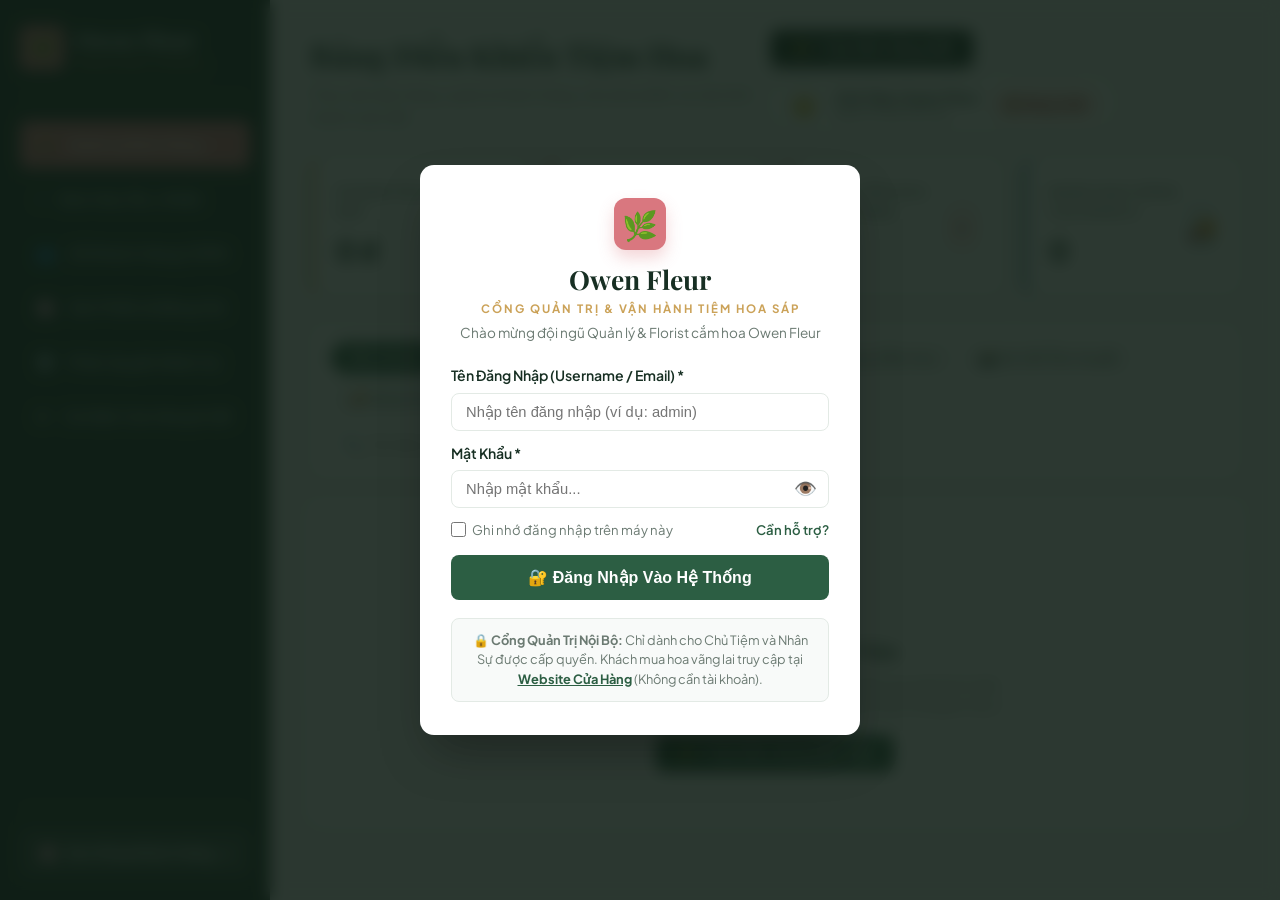
==== commit 1ad65f85: "fix(security): enforce mandatory login, remove Le Hoang mock name, single master account with staff " ====
--- a/admin.html
+++ b/admin.html
@@ -105,38 +105,8 @@
         </button>
       </form>
 
-      <!-- Quick Switch / Demo Accounts Collapsible -->
-      <details class="login-demo-details" style="margin-top: 18px; background: #f8faf9; border-radius: 8px; padding: 8px 12px; border: 1px dashed #d1e2d8;">
-        <summary style="font-size: 0.75rem; font-weight: 700; color: var(--admin-muted); cursor: pointer; text-transform: uppercase;">
-          ⚡ Đăng nhập nhanh tài khoản mẫu (Click để chọn)
-        </summary>
-        <div class="quick-acc-grid" style="margin-top: 8px;">
-          <button type="button" class="quick-acc-btn" data-user="admin" data-pass="admin123" title="Chủ tiệm / Quản lý trưởng">
-            <span class="acc-avatar">👑</span>
-            <div class="acc-details">
-              <strong>admin</strong> (Chủ tiệm)
-              <small>Lê Hoàng — Quản lý trưởng</small>
-            </div>
-          </button>
-          <button type="button" class="quick-acc-btn" data-user="florist_lan" data-pass="123456" title="Florist cắm hoa">
-            <span class="acc-avatar">🌸</span>
-            <div class="acc-details">
-              <strong>florist_lan</strong> (Thợ cắm hoa)
-              <small>Nguyễn Ngọc Lan — Florist</small>
-            </div>
-          </button>
-          <button type="button" class="quick-acc-btn" data-user="cskh_mai" data-pass="123456" title="CSKH & Trực đơn">
-            <span class="acc-avatar">🎧</span>
-            <div class="acc-details">
-              <strong>cskh_mai</strong> (CSKH)
-              <small>Trần Mai Linh — Bán hàng</small>
-            </div>
-          </button>
-        </div>
-      </details>
-
-      <div style="text-align: center; margin-top: 14px; font-size: 0.78rem; color: var(--admin-muted); line-height: 1.4;">
-        ℹ️ Khách mua hoa vãng lai truy cập trực tiếp tại <a href="index.html" target="_blank" style="color: var(--admin-accent); font-weight: 700;">Shop Khách Hàng</a> (Không cần đăng nhập).
+      <div style="text-align: center; margin-top: 18px; font-size: 0.8rem; color: var(--admin-muted); line-height: 1.5; background: #f8faf9; padding: 12px; border-radius: 8px; border: 1px solid #e3eae5;">
+        🔒 <strong>Cổng Quản Trị Nội Bộ:</strong> Chỉ dành cho Chủ Tiệm và Nhân Sự được cấp quyền. Khách mua hoa vãng lai truy cập tại <a href="index.html" target="_blank" style="color: var(--admin-accent); font-weight: 700;">Website Cửa Hàng</a> (Không cần tài khoản).
       </div>
     </div>
   </div>
@@ -169,11 +139,11 @@
         <span>🌸</span>
         <span>Sản Phẩm & Bảng Giá</span>
       </div>
-      <div class="admin-nav-item" data-tab="admins">
+      <div class="admin-nav-item" data-tab="admins" id="navItemAdmins">
         <span>🛡️</span>
-        <span>Quản Trị Viên & Nhân Sự</span>
-      </div>
-      <div class="admin-nav-item" data-tab="settings">
+        <span>Phân Quyền Nhân Sự</span>
+      </div>
+      <div class="admin-nav-item" data-tab="settings" id="navItemSettings">
         <span>⚙️</span>
         <span>Cài Đặt Cửa Hàng & QR</span>
       </div>
@@ -208,8 +178,8 @@
         <div class="admin-user-profile" id="topbarUserProfile">
           <div class="user-avatar" id="currentUserAvatar">👑</div>
           <div class="user-info">
-            <div class="user-name" id="currentUserName">Lê Hoàng</div>
-            <div class="user-role" id="currentUserRole">Chủ Tiệm</div>
+            <div class="user-name" id="currentUserName">Chủ Tiệm Owen Fleur</div>
+            <div class="user-role" id="currentUserRole">Quản Trị Viên Tối Cao</div>
           </div>
           <button class="btn-logout" id="logoutBtn" title="Đăng xuất khỏi hệ thống">
             🚪 Đăng Xuất
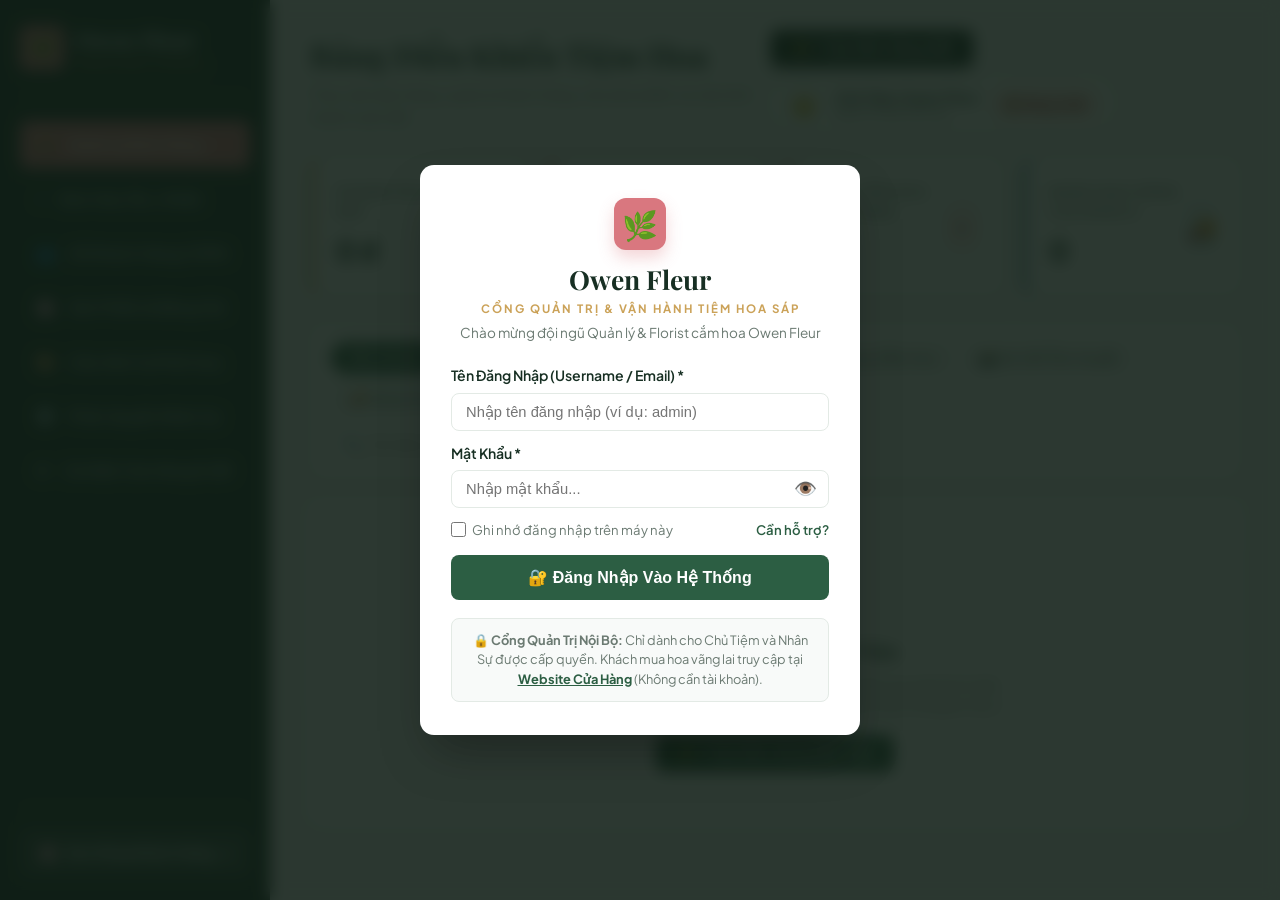
==== commit 3ce076b8: "feat: Add Custom Bouquet Builder full configuration in Admin Portal and sync with customer storefron" ====
--- a/admin.html
+++ b/admin.html
@@ -139,6 +139,10 @@
         <span>🌸</span>
         <span>Sản Phẩm & Bảng Giá</span>
       </div>
+      <div class="admin-nav-item" data-tab="builder">
+        <span>🎨</span>
+        <span>Cấu Hình Tự Phối Hoa</span>
+      </div>
       <div class="admin-nav-item" data-tab="admins" id="navItemAdmins">
         <span>🛡️</span>
         <span>Phân Quyền Nhân Sự</span>
@@ -335,6 +339,86 @@
       </div>
     </section>
 
+    <!-- ================= VIEW: CUSTOM BOUQUET BUILDER CONFIG ================= -->
+    <section class="admin-view-pane" id="builderView">
+      <div class="products-admin-card">
+        
+        <!-- Header & Action Buttons -->
+        <div style="display: flex; justify-content: space-between; align-items: center; margin-bottom: 20px; flex-wrap: wrap; gap: 14px;">
+          <div>
+            <h2 style="font-family: var(--font-serif); font-size: 1.5rem; color: var(--admin-primary); margin-bottom: 4px;">
+              🎨 Cấu Hình & Bảng Giá "Tự Phối Hoa Sáp Của Bạn"
+            </h2>
+            <p style="color: var(--admin-muted); font-size: 0.88rem; margin: 0;">
+              Quản lý danh sách hoa chính, phụ kiện, giấy gói, ruy băng và chi phí công cắm cho khách hàng tự thiết kế bó hoa trên website.
+            </p>
+          </div>
+          <div style="display: flex; gap: 10px; align-items: center; flex-wrap: wrap;">
+            <button type="button" class="btn-admin btn-admin-outline" id="btnResetBuilderDefaults" title="Khôi phục lại danh mục hoa phối mặc định ban đầu">
+              🔄 Đặt Lại Mặc Định
+            </button>
+            <button type="button" class="btn-admin btn-admin-primary" id="btnOpenAddBuilderOptionModal">
+              ➕ Thêm Tùy Chọn Mới
+            </button>
+          </div>
+        </div>
+
+        <!-- Craft Fee Config Card -->
+        <div class="builder-fee-card">
+          <div class="builder-fee-info">
+            <h4>✂️ Phí Công Cắm Hoa & Thiệp Viết Tay (Base Craft Fee)</h4>
+            <p>Khoản phí cố định được tự động tính vào mỗi bó hoa tự phối (bao gồm công Florist, phụ liệu bó hoa và thiệp viết tay theo yêu cầu).</p>
+          </div>
+          <div class="builder-fee-action">
+            <input type="number" id="cfgBuilderBaseFee" class="builder-fee-input" value="50000" min="0" step="5000">
+            <span style="font-weight: 700; color: #166534;">VNĐ</span>
+            <button type="button" class="btn-admin btn-admin-primary" id="btnSaveBuilderBaseFee" style="padding: 10px 18px;">
+              💾 Lưu Phí Công
+            </button>
+          </div>
+        </div>
+
+        <!-- Subtabs: 4 Steps of Custom Bouquet -->
+        <div class="builder-subtabs">
+          <button type="button" class="builder-subtab-btn active" data-subtab="mainFlowers">
+            <span>🌹 1. Hoa Sáp Chủ Đạo</span>
+            <span class="builder-subtab-badge" id="badgeMainFlowers">0</span>
+          </button>
+          <button type="button" class="builder-subtab-btn" data-subtab="accentFlowers">
+            <span>✨ 2. Hoa Phụ & Phụ Kiện</span>
+            <span class="builder-subtab-badge" id="badgeAccentFlowers">0</span>
+          </button>
+          <button type="button" class="builder-subtab-btn" data-subtab="wrappers">
+            <span>🎀 3. Phong Cách Giấy Gói / Hộp</span>
+            <span class="builder-subtab-badge" id="badgeWrappers">0</span>
+          </button>
+          <button type="button" class="builder-subtab-btn" data-subtab="ribbons">
+            <span>🎗️ 4. Nơ Ruy Băng Lụa</span>
+            <span class="builder-subtab-badge" id="badgeRibbons">0</span>
+          </button>
+        </div>
+
+        <!-- Subtab Description & Quick Hint -->
+        <div id="builderSubtabHint" style="margin-bottom: 16px; font-size: 0.85rem; color: var(--admin-muted); display: flex; justify-content: space-between; align-items: center; flex-wrap: wrap; gap: 8px;">
+          <span id="builderSubtabDescription">Danh sách các loại hoa sáp khách có thể chọn làm hoa chủ đạo cho bó hoa.</span>
+          <span style="font-weight: 600; color: var(--admin-accent);">⚡ Thay đổi đồng bộ ngay lập tức sang trang người mua</span>
+        </div>
+
+        <!-- Dynamic Table Container for active category -->
+        <div style="overflow-x: auto;">
+          <table class="admin-table">
+            <thead id="builderTableHead">
+              <!-- Dynamically populated via JS -->
+            </thead>
+            <tbody id="builderTableBody">
+              <!-- Dynamically populated via JS -->
+            </tbody>
+          </table>
+        </div>
+
+      </div>
+    </section>
+
     <!-- ================= VIEW 5: STORE SETTINGS & QR CONFIG ================= -->
     <section class="admin-view-pane" id="settingsView">
       <div class="settings-container">
@@ -670,7 +754,7 @@
 
               <!-- Option 2: URL Input -->
               <div id="urlInputContainer" style="display: none; margin-top: 6px;">
-                <input type="url" id="prodEditImage" class="settings-control" placeholder="https://images.unsplash.com/...">
+                <input type="text" id="prodEditImage" class="settings-control" placeholder="https://images.unsplash.com/... hoặc ảnh tải lên">
               </div>
 
               <!-- Preview Box -->
@@ -923,6 +1007,89 @@
     </div>
   </div>
 
+  <!-- ================= MODAL: THÊM / SỬA TÙY CHỌN TỰ PHỐI HOA ================= -->
+  <div class="admin-modal-overlay" id="builderOptionModal">
+    <div class="admin-modal-box" style="max-width: 580px;">
+      <button type="button" class="admin-modal-close" id="builderOptionModalClose">&times;</button>
+      <div style="padding: 24px 28px; border-bottom: 1px solid var(--admin-border);">
+        <h2 id="builderOptionModalTitle" style="font-family: var(--font-serif); font-size: 1.5rem; color: var(--admin-primary); margin: 0 0 4px 0;">
+          Thêm Tùy Chọn Mới Cho Bó Hoa
+        </h2>
+        <p style="color: var(--admin-muted); font-size: 0.85rem; margin: 0;">Thông tin cập nhật sẽ hiển thị trực tiếp trong bộ chọn của khách hàng.</p>
+      </div>
+
+      <form id="builderOptionForm" style="padding: 24px 28px;">
+        <input type="hidden" id="builderOptionId" value="">
+
+        <div class="settings-group" style="margin-bottom: 16px;">
+          <label>Phân Loại Thành Phần *</label>
+          <select id="builderOptionCategory" class="settings-control" required style="cursor: pointer; font-weight: 600;">
+            <option value="mainFlowers">🌹 Bước 1: Hoa Sáp Chủ Đạo</option>
+            <option value="accentFlowers">✨ Bước 2: Hoa Phụ & Phụ Kiện Điểm Xuyết</option>
+            <option value="wrappers">🎀 Bước 3: Phong Cách Giấy Gói / Hộp</option>
+            <option value="ribbons">🎗️ Bước 4: Màu Nơ Ruy Băng Lụa</option>
+          </select>
+        </div>
+
+        <div class="settings-group" style="margin-bottom: 16px;">
+          <label>Tên Tùy Chọn / Loại Hoa *</label>
+          <input type="text" id="builderOptionName" class="settings-control" required placeholder="Ví dụ: Hoa Hồng Sáp 4 Lớp Cao Cấp hoặc Vương Miện LED...">
+        </div>
+
+        <div class="settings-group" id="groupBuilderOptionPrice" style="margin-bottom: 16px;">
+          <label>Giá Tiền Cộng Thêm (VNĐ) *</label>
+          <input type="number" id="builderOptionPrice" class="settings-control" required min="0" step="5000" placeholder="0 nếu miễn phí">
+        </div>
+
+        <!-- Description (Used for Main Flowers & Accent Flowers) -->
+        <div class="settings-group" id="groupBuilderOptionDesc" style="margin-bottom: 16px;">
+          <label>Mô Tả Ngắn (Số lượng bông, cành, đặc điểm nổi bật)</label>
+          <input type="text" id="builderOptionDesc" class="settings-control" placeholder="Ví dụ: 19 bông hồng sáp thơm ngát, cánh mềm mịn như thật">
+        </div>
+
+        <!-- Visual: Emoji or Image URL / Upload (Used for Main Flowers & Wrappers) -->
+        <div class="settings-group" id="groupBuilderOptionVisual" style="margin-bottom: 16px;">
+          <label>Biểu Tượng Icon / Emoji Hoặc Link Ảnh Minh Họa</label>
+          <div style="display: flex; gap: 10px; align-items: center;">
+            <input type="text" id="builderOptionVisual" class="settings-control" placeholder="🌹, ✨, 🎀 hoặc link ảnh https://..." style="flex: 1;">
+            <label class="btn-admin btn-admin-outline" style="cursor: pointer; white-space: nowrap; margin: 0; padding: 10px 14px;">
+              📁 Tải Ảnh Lên
+              <input type="file" id="builderOptionUploadFile" accept="image/*" style="display: none;">
+            </label>
+          </div>
+          <small style="color: var(--admin-muted); display: block; margin-top: 4px;">Có thể nhập trực tiếp Emoji (🌹, 🌷, 🌻, 🎁, 📜...) hoặc tải ảnh từ máy tính.</small>
+        </div>
+
+        <!-- Color Picker & Hex (Used for Ribbons) -->
+        <div class="settings-group" id="groupBuilderOptionColor" style="margin-bottom: 16px; display: none;">
+          <label>Mã Màu Ruy Băng (Color Swatch) *</label>
+          <div style="display: flex; gap: 12px; align-items: center;">
+            <input type="color" id="builderOptionColorPicker" value="#F4A6B8" style="width: 48px; height: 42px; border: 1px solid var(--admin-border); border-radius: 6px; cursor: pointer; padding: 2px;">
+            <input type="text" id="builderOptionColorCode" class="settings-control" value="#F4A6B8" placeholder="#F4A6B8" style="font-family: monospace; font-weight: 700;">
+          </div>
+        </div>
+
+        <!-- Live Modal Preview -->
+        <div style="background: #f8faf9; border: 1px dashed var(--admin-border); border-radius: 8px; padding: 12px 16px; margin-bottom: 20px; display: flex; align-items: center; gap: 14px;">
+          <div id="builderModalPreviewVisual" style="width: 44px; height: 44px; border-radius: 8px; background: #fff; border: 1px solid #e2e8f0; display: flex; align-items: center; justify-content: center; font-size: 1.5rem; flex-shrink: 0;">
+            🌸
+          </div>
+          <div style="flex: 1; min-width: 0;">
+            <div id="builderModalPreviewName" style="font-weight: 700; color: var(--admin-primary); font-size: 0.95rem;">Tên tùy chọn</div>
+            <div id="builderModalPreviewSub" style="font-size: 0.8rem; color: var(--admin-muted);">+ 0₫ • Mô tả chi tiết</div>
+          </div>
+        </div>
+
+        <div style="display: flex; justify-content: flex-end; gap: 12px;">
+          <button type="button" class="btn-admin btn-admin-outline" id="builderOptionModalCancel">Hủy</button>
+          <button type="submit" class="btn-admin btn-admin-primary" style="padding: 10px 24px;">
+            💾 Lưu Tùy Chọn
+          </button>
+        </div>
+      </form>
+    </div>
+  </div>
+
   <!-- Printable Delivery Slip Modal -->
   <div class="admin-modal-overlay" id="printSlipModal">
     <div class="admin-modal-box">
--- a/css/admin.css
+++ b/css/admin.css
@@ -407,6 +407,18 @@
   background: #fffafa;
 }
 
+.order-row-card.is-cancelled {
+  border-left: 6px solid #94a3b8;
+  background: #f8fafc;
+  opacity: 0.82;
+  border-style: dashed;
+}
+
+.order-row-card.is-cancelled .order-id {
+  text-decoration: line-through;
+  color: #64748b;
+}
+
 .order-header-row {
   display: flex;
   justify-content: space-between;
@@ -1034,6 +1046,144 @@
   background: #e0f2fe;
   color: #075985;
   border: 1px solid #38bdf8;
-}
-
-
+}/* ================= Custom Bouquet Builder Admin Config ================= */
+.builder-fee-card {
+  background: linear-gradient(135deg, #f0fdf4 0%, #dcfce7 100%);
+  border: 1px solid #86efac;
+  border-radius: var(--radius-md);
+  padding: 18px 24px;
+  margin-bottom: 24px;
+  display: flex;
+  align-items: center;
+  justify-content: space-between;
+  flex-wrap: wrap;
+  gap: 16px;
+}
+
+.builder-fee-info h4 {
+  margin: 0;
+  font-family: var(--font-serif);
+  font-size: 1.15rem;
+  color: #166534;
+  display: flex;
+  align-items: center;
+  gap: 8px;
+}
+
+.builder-fee-info p {
+  margin: 4px 0 0 0;
+  font-size: 0.83rem;
+  color: #15803d;
+}
+
+.builder-fee-action {
+  display: flex;
+  align-items: center;
+  gap: 10px;
+}
+
+.builder-fee-input {
+  width: 140px;
+  padding: 10px 14px;
+  font-size: 1rem;
+  font-weight: 700;
+  color: #14532d;
+  background: #ffffff;
+  border: 1.5px solid #86efac;
+  border-radius: var(--radius-sm);
+  text-align: right;
+  outline: none;
+}
+
+.builder-fee-input:focus {
+  border-color: #16a34a;
+  box-shadow: 0 0 0 3px rgba(34, 197, 94, 0.2);
+}
+
+.builder-subtabs {
+  display: flex;
+  gap: 10px;
+  margin-bottom: 20px;
+  flex-wrap: wrap;
+  border-bottom: 2px solid var(--admin-border);
+  padding-bottom: 12px;
+}
+
+.builder-subtab-btn {
+  padding: 10px 18px;
+  border-radius: var(--radius-sm);
+  border: 1px solid var(--admin-border);
+  background: var(--admin-card);
+  color: var(--admin-muted);
+  font-size: 0.9rem;
+  font-weight: 600;
+  cursor: pointer;
+  display: flex;
+  align-items: center;
+  gap: 8px;
+  transition: all 0.2s ease;
+}
+
+.builder-subtab-btn:hover {
+  background: var(--admin-bg);
+  color: var(--admin-primary);
+  border-color: #cbd5e1;
+}
+
+.builder-subtab-btn.active {
+  background: var(--admin-primary);
+  color: #ffffff;
+  border-color: var(--admin-primary);
+  box-shadow: 0 4px 12px rgba(23, 47, 35, 0.15);
+}
+
+.builder-subtab-badge {
+  background: rgba(0, 0, 0, 0.08);
+  padding: 2px 7px;
+  border-radius: 999px;
+  font-size: 0.75rem;
+  font-weight: 700;
+}
+
+.builder-subtab-btn.active .builder-subtab-badge {
+  background: rgba(255, 255, 255, 0.25);
+  color: #ffffff;
+}
+
+.builder-visual-chip {
+  width: 44px;
+  height: 44px;
+  border-radius: 8px;
+  display: flex;
+  align-items: center;
+  justify-content: center;
+  background: var(--admin-bg);
+  border: 1px solid var(--admin-border);
+  font-size: 1.5rem;
+  overflow: hidden;
+  flex-shrink: 0;
+}
+
+.builder-visual-chip img {
+  width: 100%;
+  height: 100%;
+  object-fit: cover;
+}
+
+.builder-ribbon-swatch {
+  display: inline-flex;
+  align-items: center;
+  gap: 8px;
+  font-weight: 600;
+}
+
+.builder-swatch-circle {
+  width: 22px;
+  height: 22px;
+  border-radius: 50%;
+  border: 2px solid #ffffff;
+  box-shadow: 0 0 0 1px #cbd5e1;
+  display: inline-block;
+  flex-shrink: 0;
+}
+
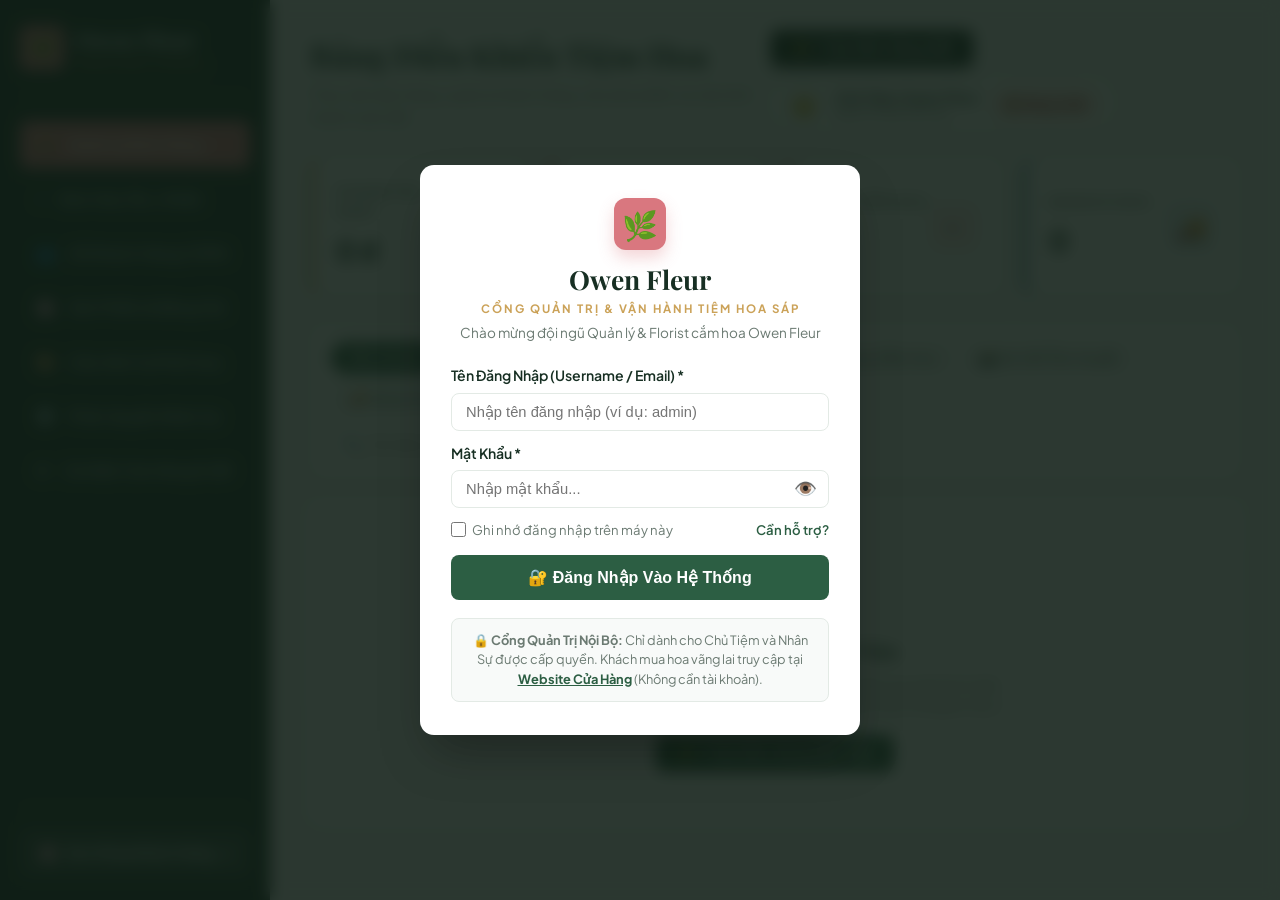
==== commit 69060d8f: "fix(mobile): prevent awkward word breaks, adjust font sizes, and optimize layouts for mobile viewpor" ====
--- a/admin.html
+++ b/admin.html
@@ -162,9 +162,26 @@
     </div>
   </aside>
 
+  <!-- Mobile Sidebar Backdrop Overlay -->
+  <div class="admin-sidebar-backdrop" id="adminSidebarBackdrop"></div>
+
   <!-- Main Content Area -->
   <main class="admin-main">
     
+    <!-- Mobile Top Navigation Header -->
+    <div class="admin-mobile-topbar">
+      <button type="button" class="admin-mobile-menu-btn" id="adminMobileMenuBtn" aria-label="Mở menu">
+        ☰
+      </button>
+      <div class="admin-mobile-brand">
+        <span>🌿</span>
+        <strong>Owen Fleur Admin</strong>
+      </div>
+      <button type="button" class="btn-admin btn-admin-primary" id="mobileAddOrderQuickBtn" style="padding: 6px 12px; font-size: 0.82rem;">
+        + Đơn
+      </button>
+    </div>
+
     <!-- Top Header -->
     <header class="admin-header">
       <div>
@@ -196,7 +213,7 @@
     <section class="stats-grid">
       <div class="stat-card revenue">
         <div class="stat-info">
-          <h3>Doanh Thu Hôm Nay</h3>
+          <h3>Doanh Thu Ngày</h3>
           <div class="stat-value" id="metricRevenue">0₫</div>
         </div>
         <div class="stat-icon">💰</div>
@@ -204,7 +221,7 @@
 
       <div class="stat-card urgent">
         <div class="stat-info">
-          <h3>Cần Cắm Gấp / Hỏa Tốc</h3>
+          <h3>Hỏa Tốc / Cần Gấp</h3>
           <div class="stat-value" id="metricUrgent" style="color: var(--admin-urgent);">0</div>
         </div>
         <div class="stat-icon">⚡</div>
@@ -212,7 +229,7 @@
 
       <div class="stat-card crafting">
         <div class="stat-info">
-          <h3>Đang Cắm Hoa (Crafting)</h3>
+          <h3>Đang Cắm Hoa</h3>
           <div class="stat-value" id="metricCrafting">0</div>
         </div>
         <div class="stat-icon">✂️</div>
@@ -220,7 +237,7 @@
 
       <div class="stat-card delivering">
         <div class="stat-info">
-          <h3>Đang Giao Hàng Cho Khách</h3>
+          <h3>Đang Đi Giao</h3>
           <div class="stat-value" id="metricDelivering">0</div>
         </div>
         <div class="stat-icon">🚚</div>
--- a/css/admin.css
+++ b/css/admin.css
@@ -426,12 +426,19 @@
   padding-bottom: 14px;
   border-bottom: 1px solid var(--admin-border);
   margin-bottom: 14px;
+  gap: 12px;
+}
+
+.order-header-top {
+  display: flex;
+  align-items: center;
+  gap: 12px;
 }
 
 .order-code-group {
   display: flex;
   align-items: center;
-  gap: 12px;
+  gap: 10px;
 }
 
 .order-id {
@@ -439,6 +446,40 @@
   font-size: 1.15rem;
   font-weight: 700;
   color: var(--admin-primary);
+  white-space: nowrap;
+}
+
+.order-time-stamp {
+  font-size: 0.8rem;
+  color: var(--admin-muted);
+  white-space: nowrap;
+}
+
+.order-header-meta {
+  display: flex;
+  align-items: center;
+  gap: 14px;
+}
+
+.order-total-price {
+  font-size: 1.15rem;
+  font-weight: 800;
+  color: var(--admin-primary);
+  white-space: nowrap;
+}
+
+.order-total-price.is-cancelled {
+  color: #94a3b8;
+}
+
+.cancelled-tag {
+  background: #fee2e2;
+  color: #991b1b;
+  padding: 3px 8px;
+  border-radius: 4px;
+  font-size: 0.72rem;
+  font-weight: 800;
+  white-space: nowrap;
 }
 
 .urgent-tag {
@@ -451,14 +492,16 @@
   display: inline-flex;
   align-items: center;
   gap: 4px;
+  white-space: nowrap;
   animation: pulseBadge 1.5s infinite;
 }
 
 .status-badge {
-  padding: 6px 14px;
+  padding: 5px 12px;
   border-radius: 999px;
-  font-size: 0.82rem;
+  font-size: 0.8rem;
   font-weight: 700;
+  white-space: nowrap;
 }
 
 .status-badge.pending {
@@ -508,16 +551,48 @@
 .order-items-list li {
   display: flex;
   justify-content: space-between;
+  align-items: flex-start;
+  gap: 10px;
   color: var(--admin-text);
+  font-size: 0.88rem;
+  line-height: 1.4;
+}
+
+.order-items-list .item-name {
+  flex: 1;
+  min-width: 0;
+  word-break: break-word;
+}
+
+.order-items-list .item-price {
+  white-space: nowrap;
+  font-weight: 600;
+  flex-shrink: 0;
 }
 
 .order-recipient-info {
   line-height: 1.6;
+}
+
+.order-recipient-info .recipient-line {
+  display: flex;
+  align-items: baseline;
+  gap: 6px;
+  margin-bottom: 3px;
+  font-size: 0.86rem;
+  line-height: 1.4;
 }
 
 .order-recipient-info .label {
   color: var(--admin-muted);
   font-size: 0.82rem;
+  white-space: nowrap;
+  flex-shrink: 0;
+}
+
+.order-recipient-info .val {
+  flex: 1;
+  min-width: 0;
 }
 
 .order-card-message {
@@ -540,6 +615,19 @@
   border-top: 1px dashed var(--admin-border);
 }
 
+.order-status-select-wrap {
+  display: flex;
+  align-items: center;
+  gap: 8px;
+}
+
+.status-select-label {
+  font-size: 0.84rem;
+  font-weight: 600;
+  color: var(--admin-muted);
+  white-space: nowrap;
+}
+
 .status-selector {
   padding: 6px 12px;
   border-radius: var(--radius-sm);
@@ -553,7 +641,35 @@
 
 .order-btns-group {
   display: flex;
-  gap: 10px;
+  align-items: center;
+  gap: 8px;
+}
+
+.btn-zalo {
+  background: #0068ff !important;
+  color: #fff !important;
+  border: none !important;
+}
+.btn-zalo:hover {
+  background: #0052cc !important;
+}
+.btn-call {
+  background: #f1f5f9 !important;
+  color: #0f172a !important;
+  border: 1px solid #cbd5e1 !important;
+}
+.btn-call:hover {
+  background: #e2e8f0 !important;
+}
+.btn-restore {
+  background: #e8f5e9 !important;
+  color: #1e5e3a !important;
+  border: 1px solid #c2e2d0 !important;
+}
+.btn-delete-perm {
+  background: #fee2e2 !important;
+  color: #991b1b !important;
+  border: 1px solid #fecaca !important;
 }
 
 /* ================= Store Settings Form ================= */
@@ -1187,3 +1303,462 @@
   flex-shrink: 0;
 }
 
+/* ================= Mobile & Responsive Styles for Admin Portal ================= */
+.admin-mobile-topbar {
+  display: none;
+}
+
+.admin-sidebar-backdrop {
+  display: none;
+  position: fixed;
+  inset: 0;
+  background: rgba(0, 0, 0, 0.6);
+  backdrop-filter: blur(4px);
+  z-index: 2999;
+  opacity: 0;
+  transition: opacity 0.3s ease;
+}
+
+.admin-sidebar-backdrop.active {
+  display: block;
+  opacity: 1;
+}
+
+@media (max-width: 992px) {
+  body {
+    flex-direction: column;
+  }
+
+  /* Mobile Top Header */
+  .admin-mobile-topbar {
+    display: flex;
+    align-items: center;
+    justify-content: space-between;
+    background: var(--admin-primary);
+    color: #fff;
+    padding: 12px 16px;
+    position: sticky;
+    top: 0;
+    z-index: 1000;
+    box-shadow: 0 2px 10px rgba(0, 0, 0, 0.15);
+  }
+
+  .admin-mobile-menu-btn {
+    background: rgba(255, 255, 255, 0.15);
+    color: #fff;
+    border: none;
+    width: 38px;
+    height: 38px;
+    border-radius: 8px;
+    font-size: 1.3rem;
+    display: flex;
+    align-items: center;
+    justify-content: center;
+    cursor: pointer;
+  }
+
+  .admin-mobile-brand {
+    display: flex;
+    align-items: center;
+    gap: 8px;
+    font-family: var(--font-serif);
+    font-size: 1.05rem;
+  }
+
+  /* Off-canvas Mobile Sidebar Drawer */
+  .admin-sidebar {
+    transform: translateX(-100%);
+    transition: transform 0.3s cubic-bezier(0.25, 1, 0.5, 1);
+    z-index: 3000;
+    width: 280px;
+    box-shadow: 4px 0 24px rgba(0, 0, 0, 0.35);
+  }
+
+  .admin-sidebar.mobile-open {
+    transform: translateX(0);
+  }
+
+  /* Main content resets margin */
+  .admin-main {
+    margin-left: 0 !important;
+    padding: 16px !important;
+    width: 100% !important;
+    overflow-x: hidden;
+  }
+
+  .admin-header {
+    flex-direction: column;
+    align-items: stretch;
+    gap: 10px;
+    margin-bottom: 16px;
+  }
+
+  .admin-header h1 {
+    font-size: 1.35rem;
+    line-height: 1.25;
+  }
+
+  .admin-header p {
+    font-size: 0.8rem;
+    line-height: 1.4;
+  }
+
+  .admin-header-actions {
+    width: 100%;
+    display: flex;
+    flex-direction: column;
+    align-items: stretch;
+    gap: 8px;
+  }
+
+  #openManualOrderModalBtn {
+    width: 100%;
+    justify-content: center;
+    font-size: 0.85rem;
+    padding: 10px 14px;
+    white-space: nowrap;
+  }
+
+  .admin-user-profile {
+    width: 100%;
+    justify-content: space-between;
+    padding: 6px 12px;
+    border-radius: var(--radius-sm);
+  }
+
+  .user-avatar {
+    width: 30px;
+    height: 30px;
+    font-size: 1rem;
+    flex-shrink: 0;
+  }
+
+  .user-info {
+    flex: 1;
+    min-width: 0;
+    margin: 0 8px;
+  }
+
+  .user-name {
+    font-size: 0.8rem;
+    white-space: nowrap;
+    overflow: hidden;
+    text-overflow: ellipsis;
+  }
+
+  .user-role {
+    font-size: 0.68rem;
+    white-space: nowrap;
+    overflow: hidden;
+    text-overflow: ellipsis;
+  }
+
+  .btn-logout {
+    font-size: 0.72rem;
+    padding: 4px 10px;
+    white-space: nowrap;
+    flex-shrink: 0;
+  }
+
+  /* 2x2 Metric Grid on Mobile: Compact & Clean Typography */
+  .stats-grid {
+    grid-template-columns: 1fr 1fr;
+    gap: 8px;
+    margin-bottom: 16px;
+  }
+
+  .stat-card {
+    padding: 10px 10px;
+    min-height: 80px;
+    position: relative;
+    border-radius: 10px;
+    display: flex;
+    flex-direction: column;
+    justify-content: space-between;
+    align-items: flex-start;
+  }
+
+  .stat-info {
+    width: 100%;
+    padding-right: 30px;
+  }
+
+  .stat-info h3 {
+    font-size: 0.68rem;
+    font-weight: 700;
+    letter-spacing: 0;
+    text-transform: none;
+    line-height: 1.25;
+    margin-bottom: 4px;
+    word-break: normal;
+    hyphens: none;
+  }
+
+  .stat-value {
+    font-size: 1.15rem;
+    font-weight: 800;
+    white-space: nowrap;
+    line-height: 1.1;
+  }
+
+  .stat-icon {
+    position: absolute;
+    top: 10px;
+    right: 8px;
+    width: 28px;
+    height: 28px;
+    font-size: 1.15rem;
+    border-radius: 6px;
+    display: flex;
+    align-items: center;
+    justify-content: center;
+  }
+
+  /* Filter pills: swipeable bar on mobile */
+  .orders-filter-bar {
+    flex-direction: column;
+    align-items: stretch;
+    gap: 10px;
+  }
+
+  .filter-pills {
+    display: flex;
+    flex-wrap: nowrap;
+    overflow-x: auto;
+    -webkit-overflow-scrolling: touch;
+    padding-bottom: 6px;
+    gap: 6px;
+    scrollbar-width: none;
+  }
+
+  .filter-pills::-webkit-scrollbar {
+    display: none;
+  }
+
+  .filter-pill {
+    flex-shrink: 0;
+    padding: 7px 12px;
+    font-size: 0.78rem;
+    white-space: nowrap;
+  }
+
+  .order-search-box {
+    width: 100%;
+  }
+
+  /* Order Cards on Mobile: Fully Stacked, No Awkward Splitting */
+  .order-row-card {
+    padding: 14px 12px;
+    border-radius: 12px;
+  }
+
+  .order-header-row {
+    display: flex;
+    flex-direction: column;
+    align-items: stretch;
+    gap: 6px;
+    padding-bottom: 10px;
+    margin-bottom: 12px;
+  }
+
+  .order-header-top {
+    display: flex;
+    justify-content: space-between;
+    align-items: center;
+    width: 100%;
+  }
+
+  .order-code-group {
+    display: flex;
+    align-items: center;
+    gap: 6px;
+    flex-wrap: nowrap;
+  }
+
+  .order-id {
+    font-size: 0.95rem;
+    font-weight: 800;
+    white-space: nowrap;
+  }
+
+  .order-header-meta {
+    display: flex;
+    justify-content: space-between;
+    align-items: center;
+    width: 100%;
+  }
+
+  .order-time-stamp {
+    font-size: 0.74rem;
+    color: var(--admin-muted);
+    white-space: nowrap;
+  }
+
+  .order-total-price {
+    font-size: 1.1rem;
+    font-weight: 800;
+    white-space: nowrap;
+  }
+
+  .status-badge {
+    padding: 4px 10px;
+    font-size: 0.75rem;
+    white-space: nowrap;
+  }
+
+  .urgent-tag {
+    padding: 3px 8px;
+    font-size: 0.7rem;
+    white-space: nowrap;
+  }
+
+  .cancelled-tag {
+    padding: 2px 6px;
+    font-size: 0.7rem;
+    white-space: nowrap;
+  }
+
+  .order-body-grid {
+    display: flex !important;
+    flex-direction: column !important;
+    gap: 12px !important;
+    font-size: 0.85rem !important;
+  }
+
+  .order-items-list li {
+    font-size: 0.84rem;
+    line-height: 1.4;
+  }
+
+  .order-recipient-info .recipient-line {
+    font-size: 0.84rem;
+    line-height: 1.4;
+  }
+
+  .order-recipient-info .label {
+    min-width: 82px;
+    font-size: 0.8rem;
+  }
+
+  .order-actions-bar {
+    display: flex;
+    flex-direction: column;
+    align-items: stretch;
+    gap: 8px;
+    margin-top: 12px;
+    padding-top: 10px;
+  }
+
+  .order-status-select-wrap {
+    width: 100%;
+    display: flex;
+    align-items: center;
+    gap: 8px;
+  }
+
+  .status-select-label {
+    font-size: 0.8rem;
+    white-space: nowrap;
+  }
+
+  .status-selector {
+    flex: 1;
+    height: 38px;
+    font-size: 0.82rem;
+    padding: 4px 8px;
+  }
+
+  .order-btns-group {
+    display: flex;
+    flex-wrap: wrap;
+    gap: 6px;
+    width: 100%;
+  }
+
+  .order-btns-group .btn-admin {
+    flex: 1 1 calc(33.333% - 6px);
+    min-width: 80px;
+    padding: 8px 6px;
+    font-size: 0.78rem;
+    font-weight: 600;
+    white-space: nowrap;
+    text-align: center;
+    justify-content: center;
+    display: inline-flex;
+    align-items: center;
+    gap: 4px;
+    text-decoration: none;
+  }
+
+  /* Admin Tables on Mobile: Horizontally Scrollable */
+  .products-admin-card {
+    overflow-x: auto;
+    -webkit-overflow-scrolling: touch;
+    border-radius: 12px;
+    padding: 16px 12px;
+  }
+
+  .admin-table {
+    min-width: 620px;
+  }
+
+  .admin-table th {
+    white-space: nowrap;
+    font-size: 0.82rem;
+    padding: 10px 12px;
+  }
+
+  .admin-table td {
+    font-size: 0.84rem;
+    padding: 10px 12px;
+  }
+
+  /* Custom Bouquet Builder View on Mobile */
+  .builder-fee-card {
+    flex-direction: column;
+    align-items: flex-start;
+    gap: 12px;
+    padding: 14px 16px;
+  }
+
+  .builder-fee-action {
+    width: 100%;
+    justify-content: space-between;
+  }
+
+  .builder-subtabs {
+    flex-wrap: nowrap;
+    overflow-x: auto;
+    -webkit-overflow-scrolling: touch;
+    padding-bottom: 8px;
+    scrollbar-width: none;
+  }
+
+  .builder-subtabs::-webkit-scrollbar {
+    display: none;
+  }
+
+  .builder-subtab-btn {
+    flex-shrink: 0;
+    padding: 8px 14px;
+    font-size: 0.82rem;
+    white-space: nowrap;
+  }
+
+  .qr-config-preview-layout {
+    grid-template-columns: 1fr;
+  }
+
+  /* Modals on Mobile */
+  .admin-modal-box {
+    width: 95vw !important;
+    max-height: 90vh !important;
+    padding: 0;
+    overflow-y: auto;
+  }
+
+  .product-modal-grid {
+    grid-template-columns: 1fr;
+    padding: 16px;
+  }
+}
